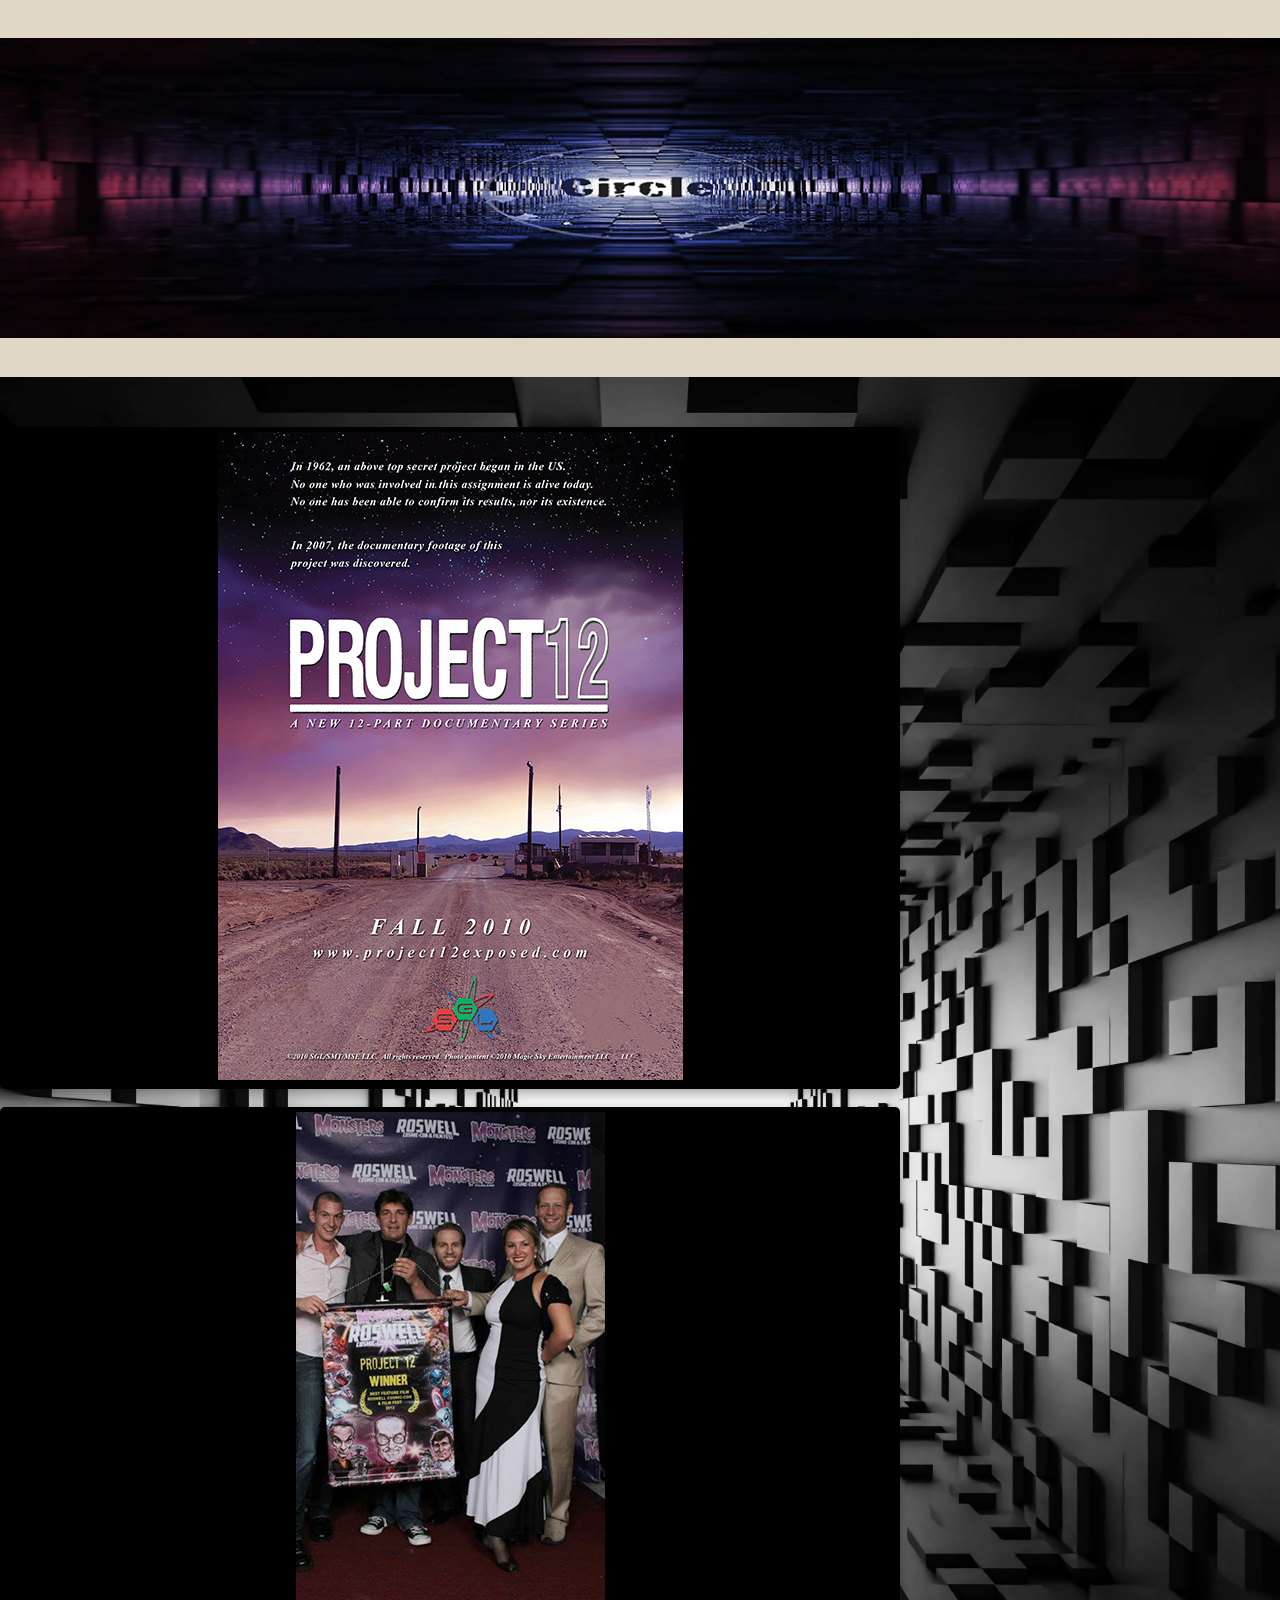
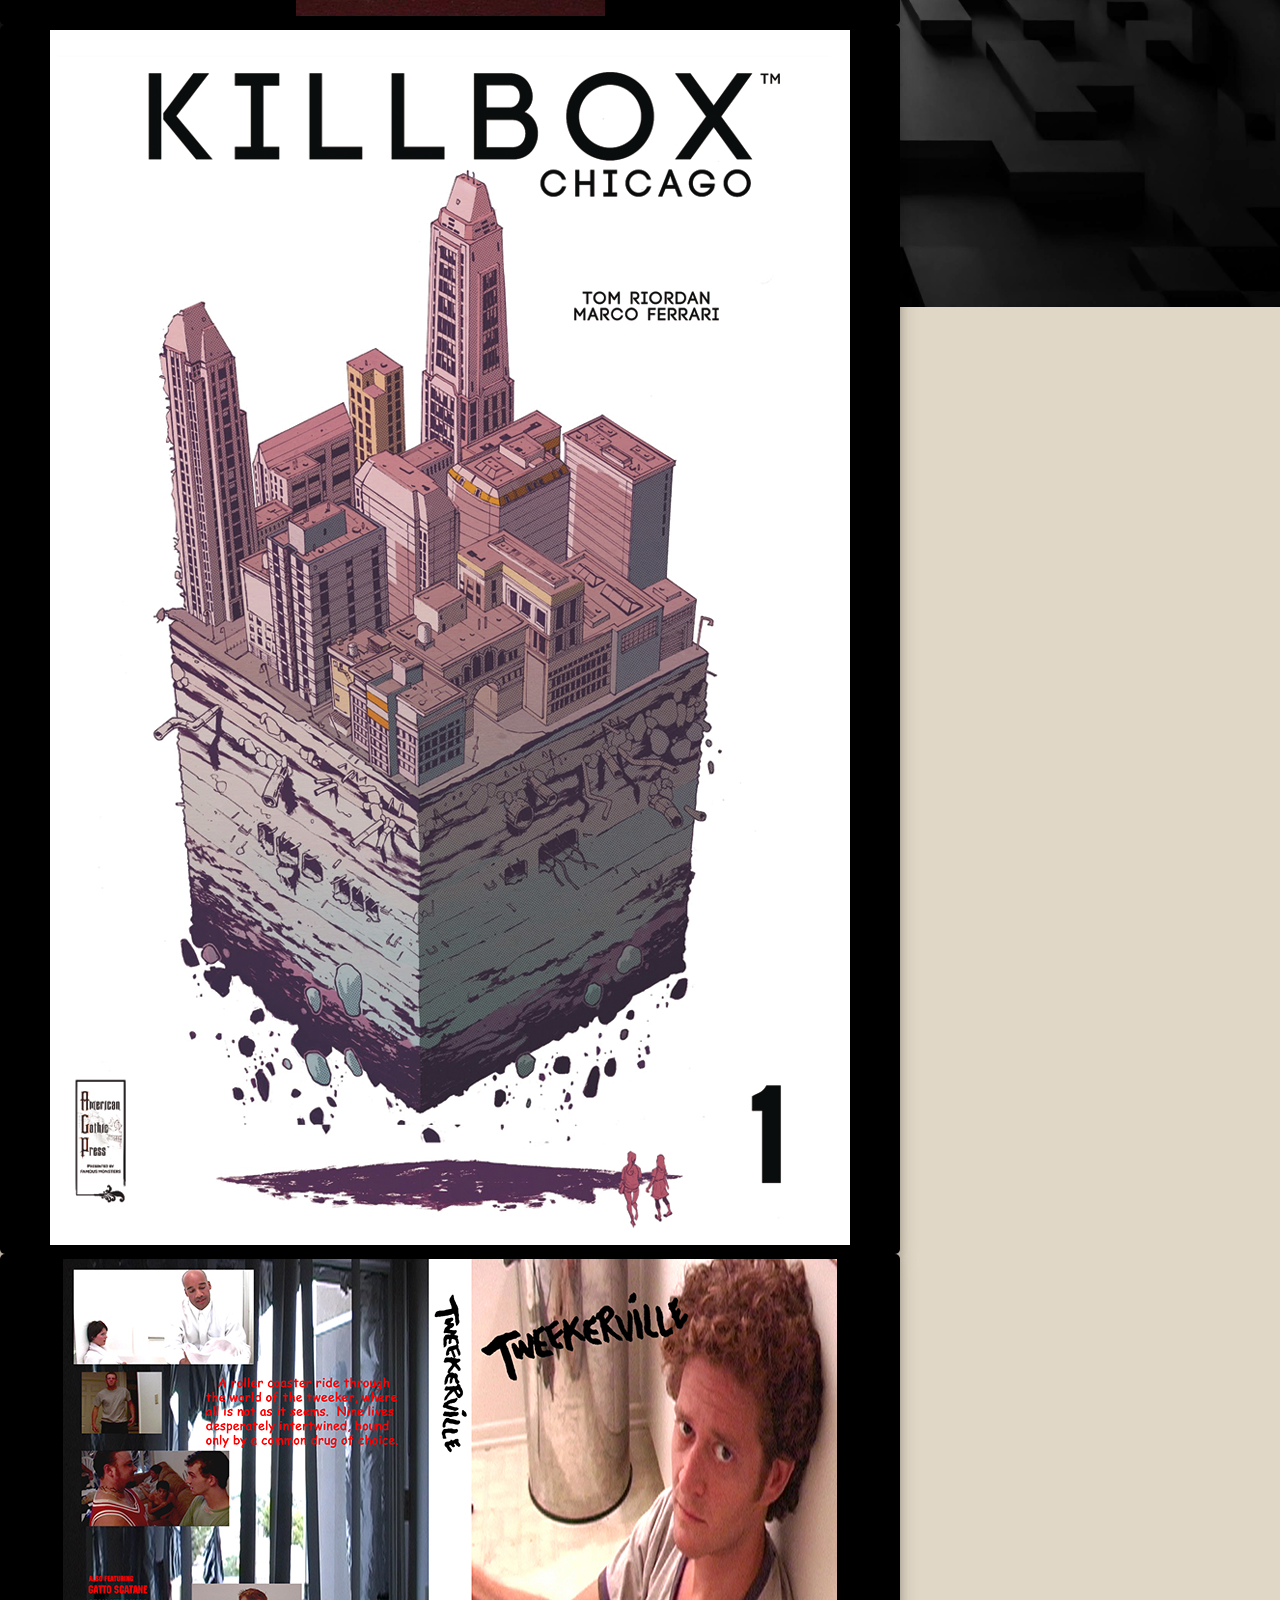
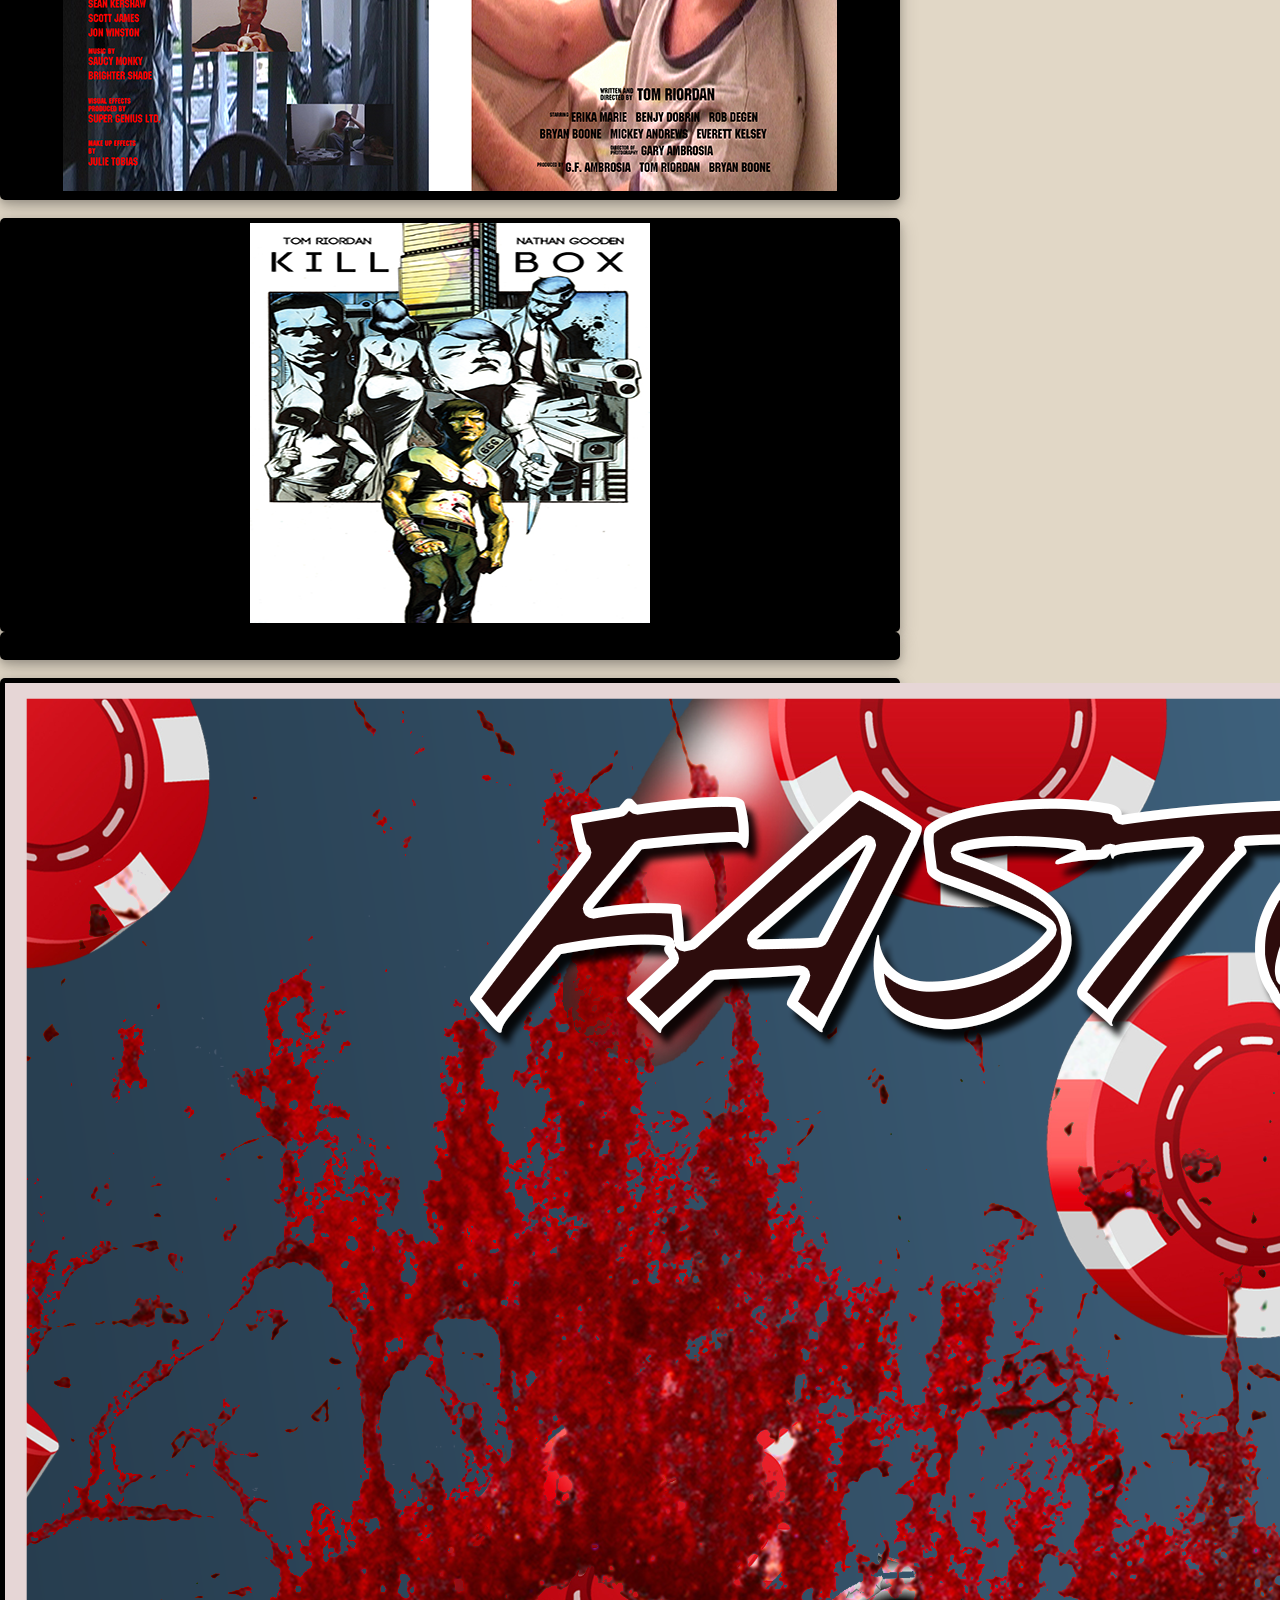
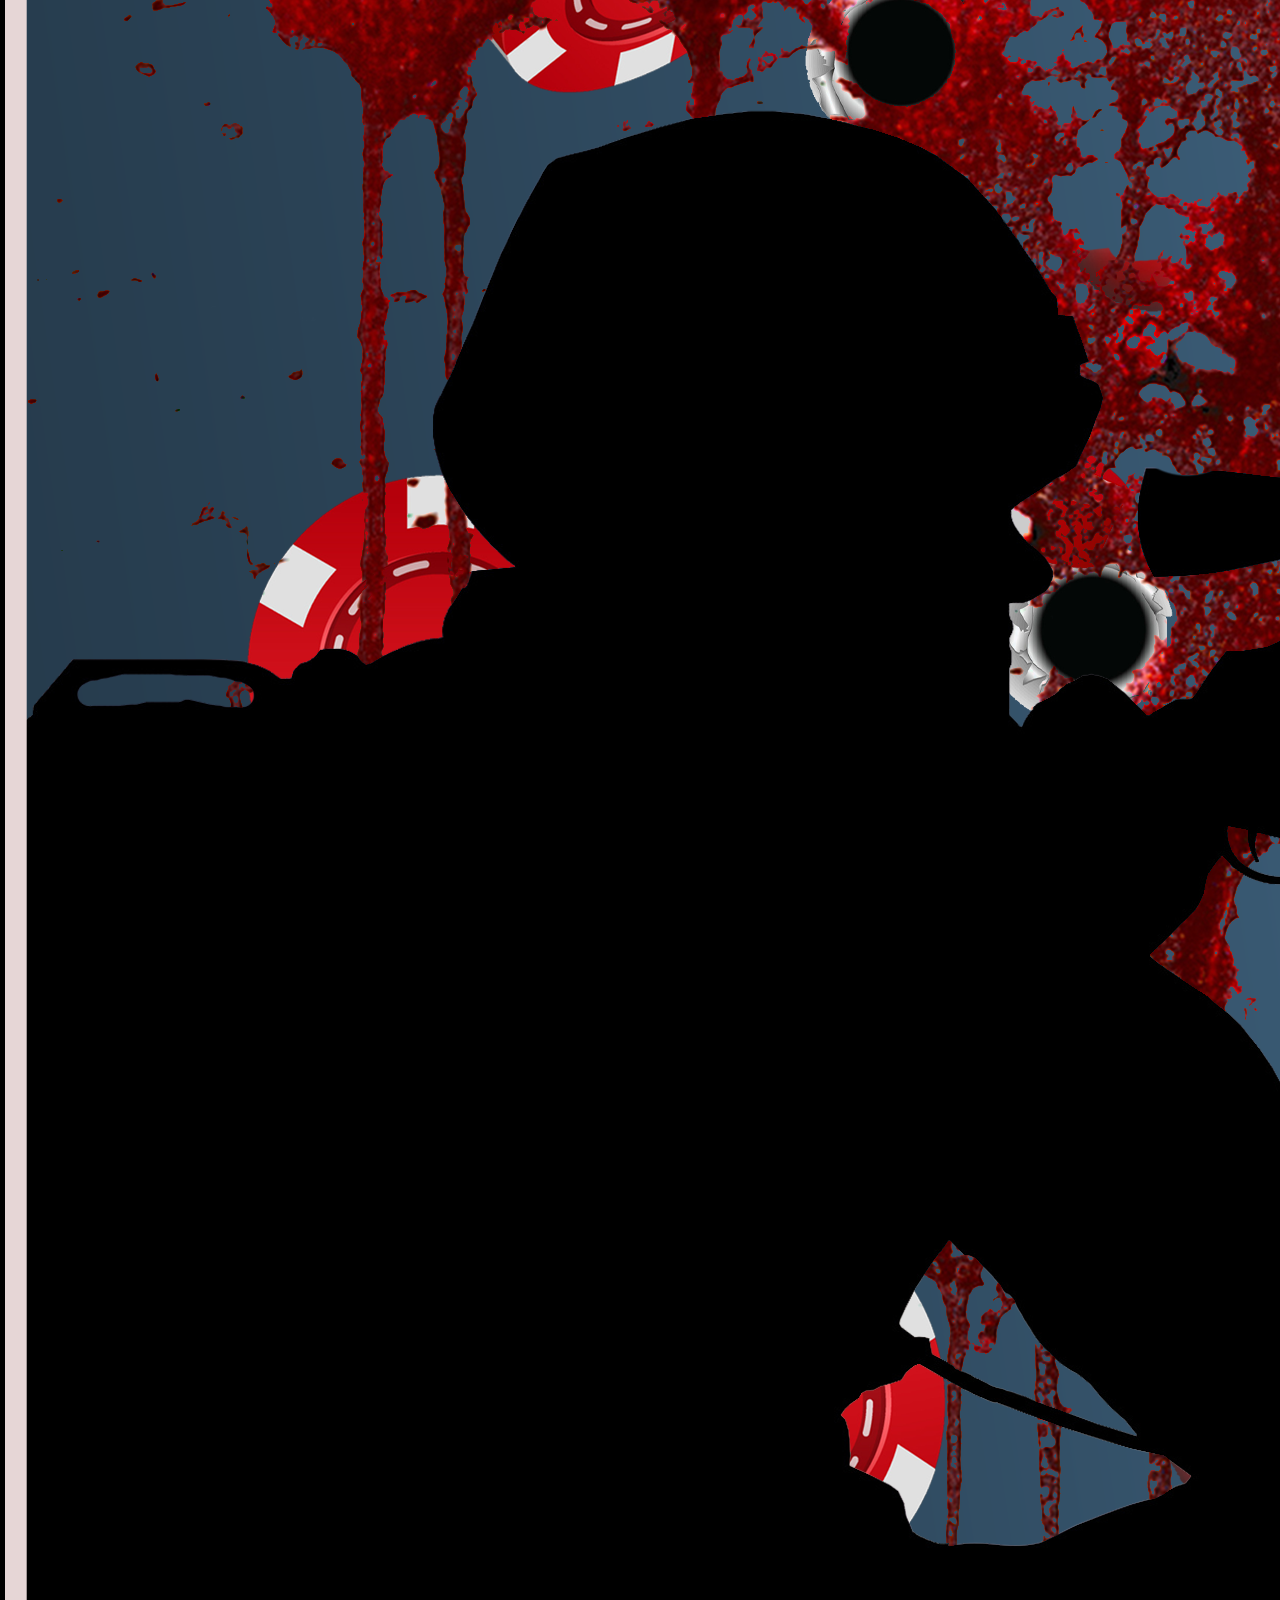
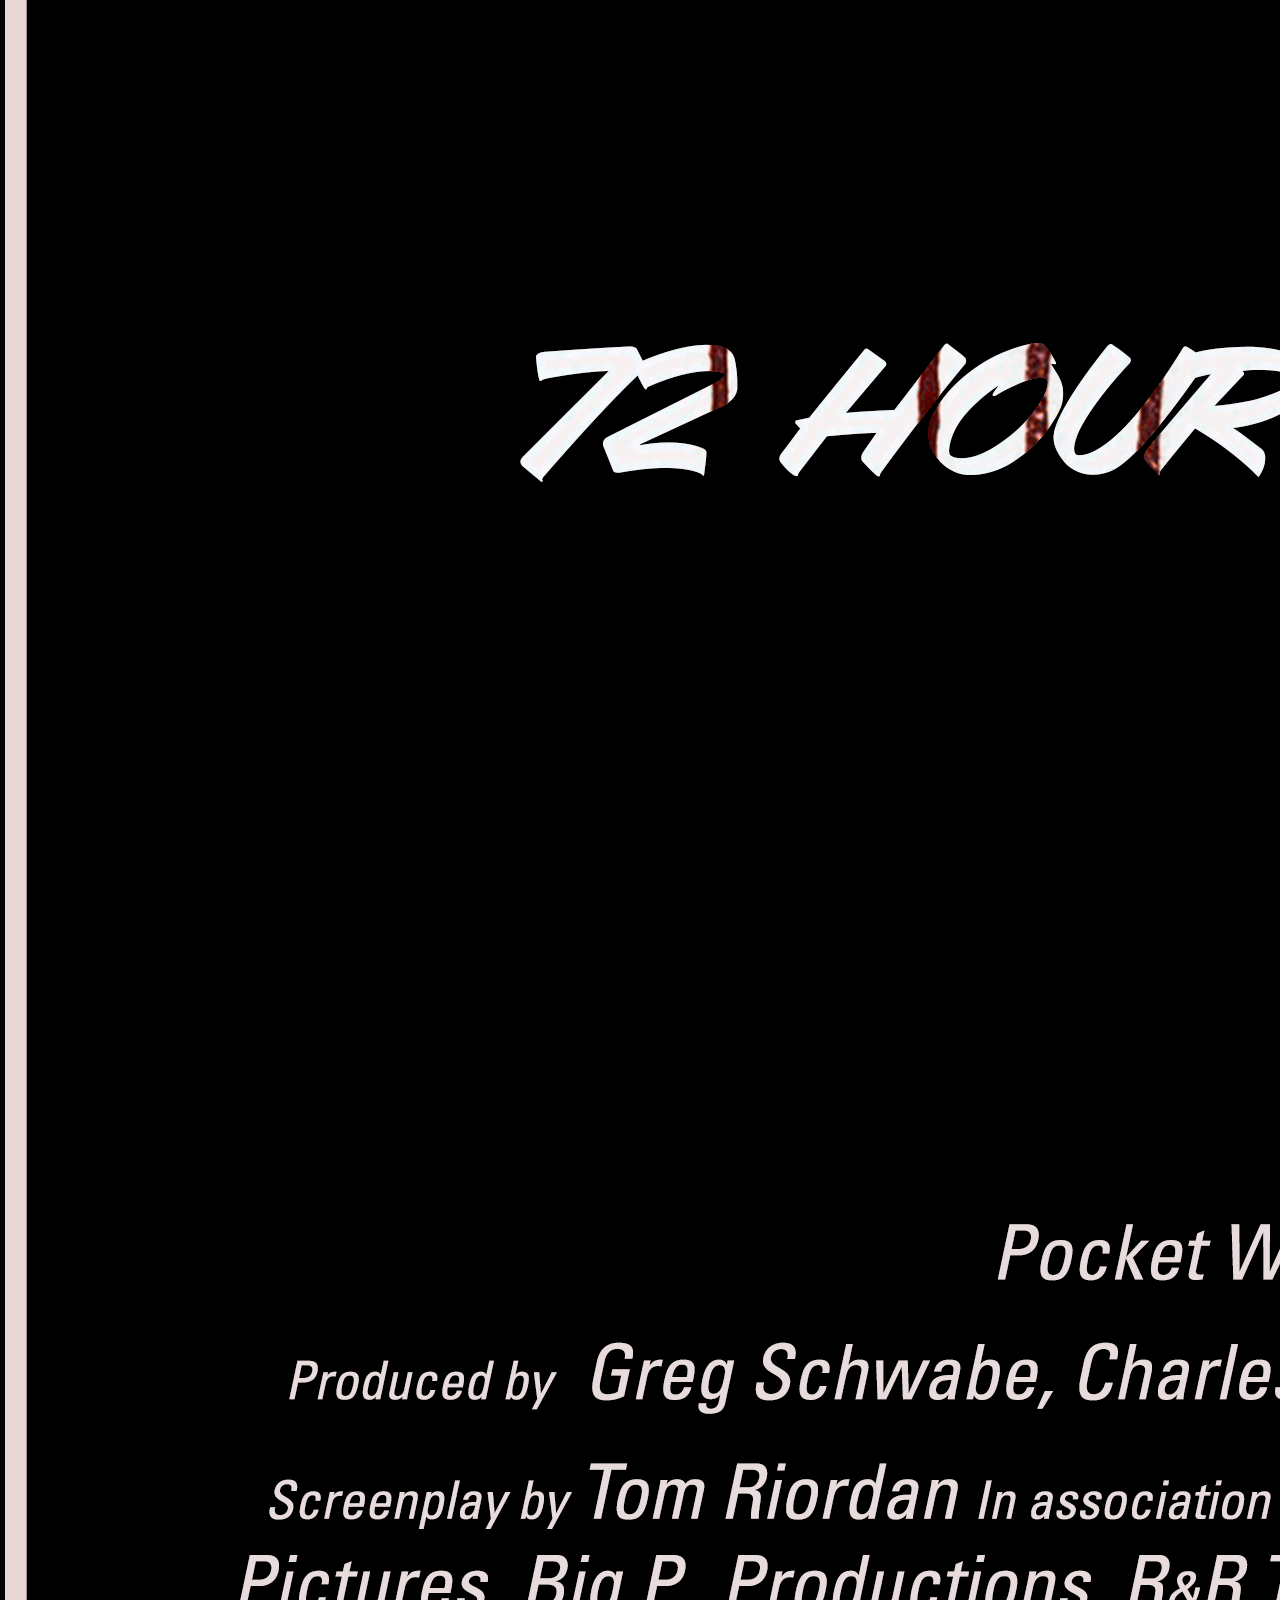
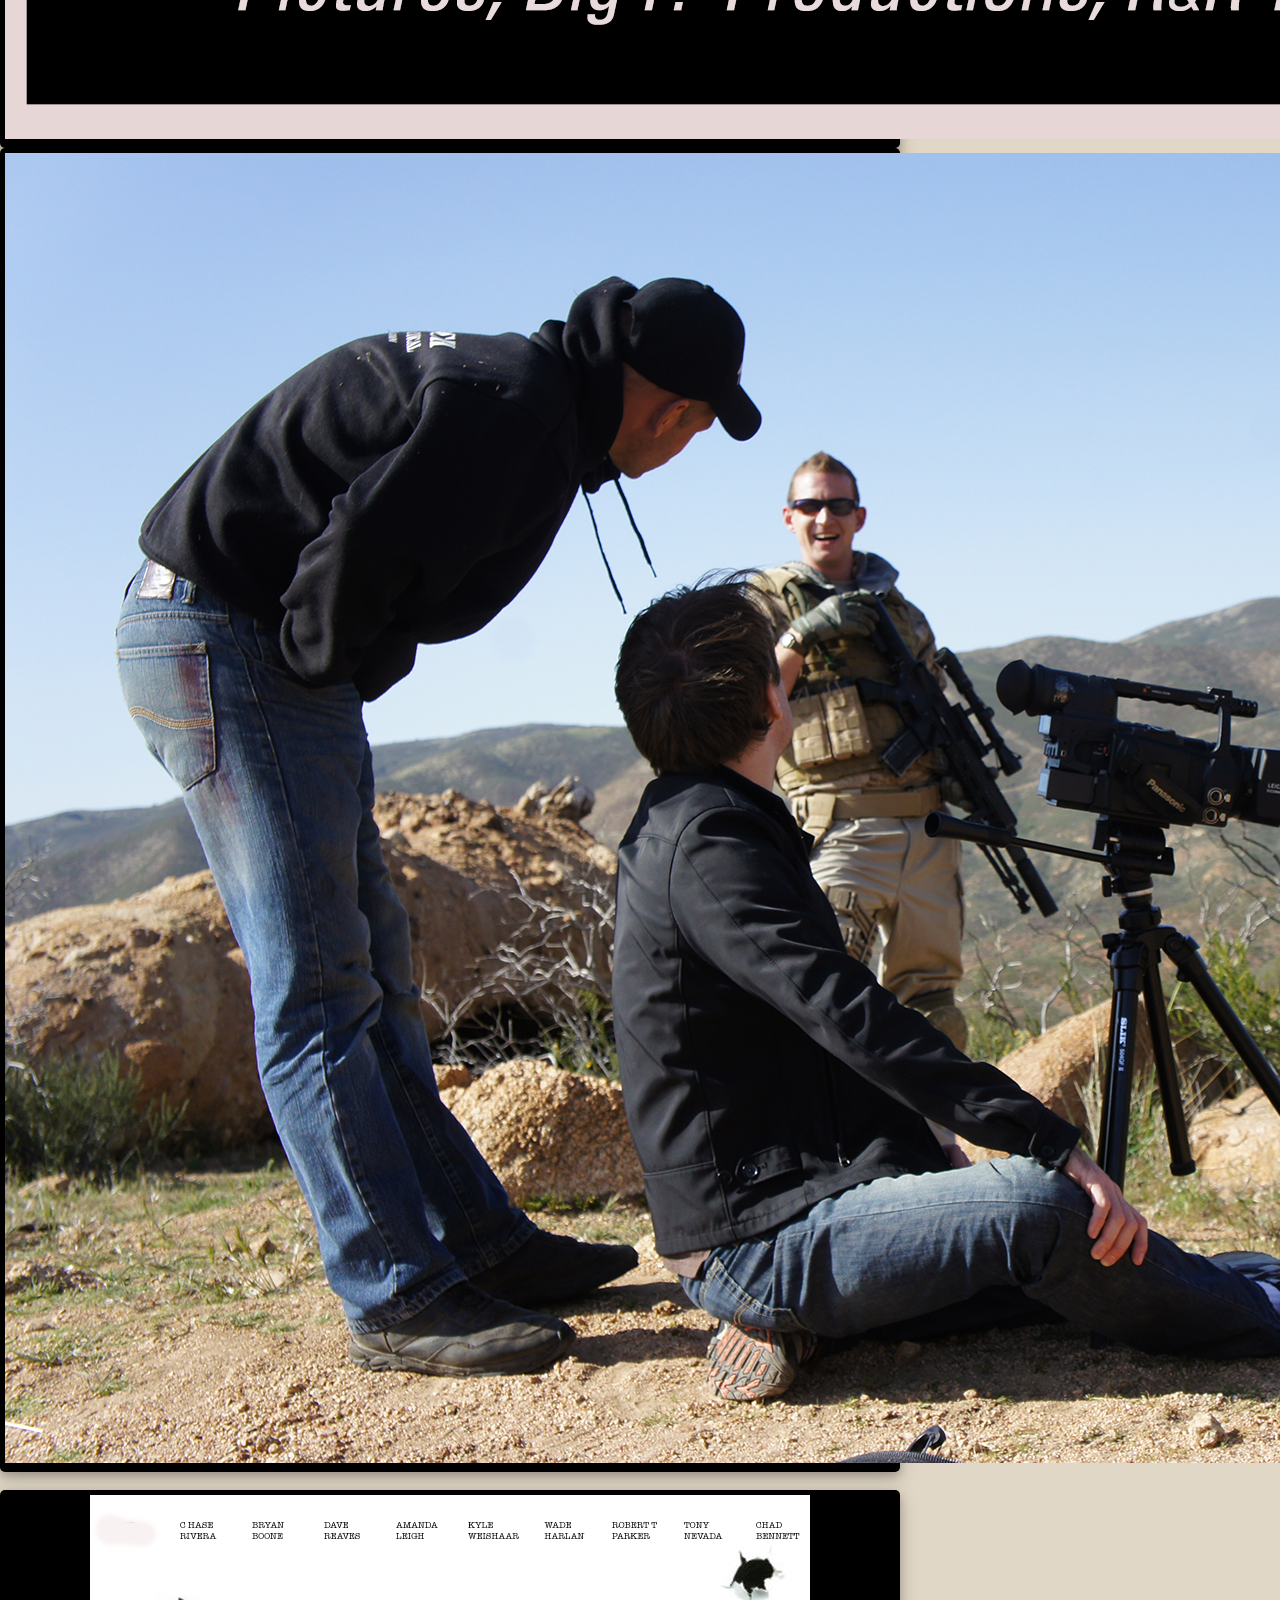
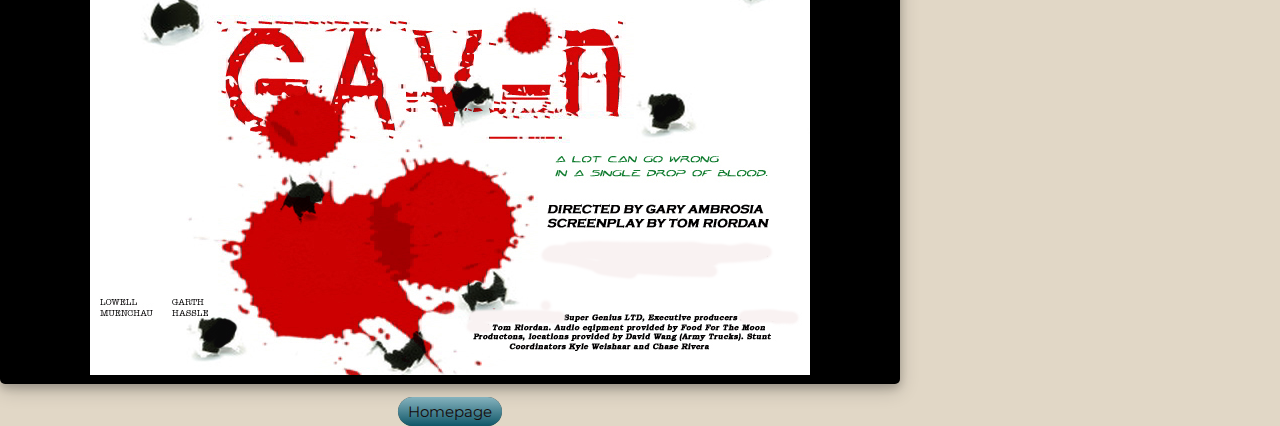
==== circle.html @ 153db8cf "initial cv files" ====
<!DOCTYPE html>
<html lang="en">
  <head>
    <meta charset="UTF-8" />
    <meta http-equiv="X-UA-Compatible" content="IE=edge" />
    <meta name="viewport" content="width=device-width, initial-scale=1.0" />
    <link
      href="https://cdn.jsdelivr.net/npm/bootstrap@5.3.0-alpha1/dist/css/bootstrap.min.css"
      rel="stylesheet"
      integrity="sha384-GLhlTQ8iRABdZLl6O3oVMWSktQOp6b7In1Zl3/Jr59b6EGGoI1aFkw7cmDA6j6gD"
      crossorigin="anonymous"
    />
    <script
      src="https://cdn.jsdelivr.net/npm/bootstrap@5.3.0-alpha1/dist/js/bootstrap.bundle.min.js"
      integrity="sha384-w76AqPfDkMBDXo30jS1Sgez6pr3x5MlQ1ZAGC+nuZB+EYdgRZgiwxhTBTkF7CXvN"
      crossorigin="anonymous"
    ></script>
    <link rel="stylesheet" href="css styles.css" />
    <link rel="icon" href="favicon.ico" />
    <link rel="preconnect" href="https://fonts.googleapis.com" />
    <link rel="preconnect" href="https://fonts.gstatic.com" crossorigin />
    <link
      href="https://fonts.googleapis.com/css2?family=Big+Shoulders+Stencil+Display&family=Explora&family=Montserrat:wght@100;400;900&family=Ubuntu&display=swap"
      rel="stylesheet"
    />
    <title>TheCircleLTD</title>
  </head>
  <body>
    <div class="container-fluid">
      <div
        class="bg-image"
        style="background-image: url(images/light-tunnel.png); height: 300px"
      ></div>
    </div>
    <div class="container-fluid">
      <div
        class="bg-image"
        style="background-image: url(images/light-tunnel-2.jpeg); height: 170vh">
        <div class="container" style="width:900px;padding-top: 50px;">
   
          <div class="row">
            <div class="col-6"><div class="plate"><img class="card-img" src="images/Project 12 Poster 5x7 CMYK.png" alt=""></div><br>
             <div class="row">
            <div class="col-6"><div class="plate"><img class="card-img" src="images/Project 12 Roswell Team Award.png" alt=""></div></div>
            <div class="col-6"><div class="plate"><img class="card-img" src="images/kb c 1.png" alt=""></div></div>
            </div>
            </div>
            <div class="col-6"><div class="plate"><img class="card-img" src="images/TWEEKERVILLE DVD Cover flat.jpg" alt=""></div><br>
            <div class="row">
            <div class="col-7"><div class="plate"><img class="card-img" src="images/KB-1.png" alt=""></div></div>
            <div class="col-5"><div class="plate"><img class="card-img" src="images/absoultion-poster-circle.png" alt=""></div></div>
            </div><br>
            <div class="row">
            <div class="col-5"><div class="plate"><img class="card-img" src="images/fastgame poster.png" alt=""></div></div>
            <div class="col-7"><div class="plate"><img class="card-img" src="images/boone tom ben circle copy.png" alt=""></div></div>
            </div><br>
            <div class="row">
            <div class="col-12"><div class="plate"><img class="card-img" src="images/Gav-n Poster 1.png" alt=""></div></div>
            </div> 
                  </div> 
            
          </div>
          <br>
          
          <a class="btn" href="index.html">Homepage</a>
      
      </div>
               </div>
               

      
      
      
      
      
      
      
      
      </div>
    </div>
  </body>
</html>
---- css styles.css ----
body {
  background-color: #e1d7c6;
  color: #7d6e83;
  margin-left: 0px;
  margin-top: 0px;
  margin-right: 0px;
  margin-bottom: 0;

  text-align: center;
}

h1 {
  color: #0f605c;
  font-size: 90px;
  font-family: explora;
  margin: 0 auto 0 auto;
}

h2 {
  font-weight: lighter;
  color: #1c484a;
  margin: 0px auto 0 auto;
  font-family: "Times New Roman", Times, serif;
  font-size: 23px;
}
hr {
  width: 30%;
  margin: auto;
}
h3 {
  font-weight: lighter;
  color: #1c484a;
  margin: 0px auto 0 auto;
  font-family: "Times New Roman", Times, serif;
  font-size: 23px;
}

p {
  padding-bottom: 10px;
}
font-family: "Sue Ellen Francisco", cursive;
/****************containers*********************/
.bottom-con {
  position: relative;
  background-color: #e1d7c6;
}
.container-fluid {
  padding: 3% 0 0 0;
}

.Circle-Top {
  position: relative;
  padding-top: 10px;
  background-color: #86b3be;
}

.top-con {
  position: relative;
  padding-top: 0px;
  background-color: #86b3be;
}
#top-con {
  background-image: none;
}

.middle-con {
  position: relative;
  background-color: #e1d7c6;
  padding: 30px;
}

.RR-top {
  position: relative;
  margin: 0;
  background-color: #ece8dd;
}

/****************images************************/
.Absoultion-Poster {
  width: 15%;
  float: left;
  padding-right: 15px;
}
.BR-poster {
  width: 15%;
  float: left;
  padding-right: 15px;
}
.bg {
  background-image: url(images/light-tunnel-2.jpeg);
  height: 50%;
  background-position: center;
  background-repeat: no-repeat;
  background-size: cover;
}
.bg-image {
  background-image: url(images/light-tunnel.png);
  height: 300px;
  background-position: center;
  background-repeat: no-repeat;
  background-size: cover;
}

.circleltd {
  width: 18%;
  float: left;
  padding-right: 15px;
}

.claw {
  margin-top: 20px;
  width: 300px;
}
.FGposter {
  width: 23%;
}
.FastGame-Poster {
  width: 15%;
  float: left;
  padding-right: 15px;
}

.mouse {
  position: fixed;
  right: 100px;
  bottom: 54px;
  width: 11%;
}

.mouse2 {
  position: absolute;
  left: 15px;
  top: 18x;
  width: 11%;
}
.PPP-logo {
  width: 18%;
  float: left;
  padding-right: 15px;
}
#RR-logo-2 {
  position: absolute;
  left: 15px;
  top: 24px;
  width: 08%;
}
.RR-logoblack {
  width: 20%;
  float: left;
  padding-right: 15px;
}
.skills-img {
  width: 100%;
}

.tom-hs1 {
  width: 28%;
}

.Tom-p12 {
  width: 26%;
  float: left;
  padding-right: 15px;
}

.TN-poster {
  width: 15%;
  float: left;
  padding-right: 15px;
}

/******************divs-and-sections*******************/
a {
  color: #87644c;
  font-family: "montserrat", sans-serif;
  margin: 10px;
  text-decoration: none;
}
.absoultion {
  line-height: 2;
  text-align: left;
  margin: 50px auto 30px;
  width: 50%;
}
.BR {
  line-height: 2;
  text-align: left;
  margin: 50px auto 30px;
  width: 50%;
}
.contact-me {
  background-color: #e1d7c6;
  width: 100%;
  margin: 40px auto 60px;
}
.FastGame {
  line-height: 2;
  text-align: left;
  margin: 50px auto 30px;
  width: 50%;
}
.plate {
  color: hotpink;
  background: #000;
  padding: 5px;
  box-shadow: 0 4px 8px 0 rgba(0, 0, 0, 0.2), 0 6px 20px 0 rgba(0, 0, 0, 0.19);
  border-radius: 5px;
}
.ppp-Bottom {
  line-height: 2;
  text-align: center;
  margin: 50px auto 30px;
  width: 50%;
}
.PPP-Top {
  line-height: 2;
  text-align: left;
  margin: 50px auto 30px;
  width: 50%;
}
.RR-Page-row {
  line-height: 2;
  text-align: left;
  margin: 20px auto 20px;
  width: 50%;
}
.rr-stuff {
  clear: right;
  margin-top: 20px;
}
.rr-stuff {
  line-height: 2;
  text-align: left;
  margin: 50px auto 30px;
  width: 50%;
}
.skills {
  background-color: #e1d7c6;
  line-height: 2;
  text-align: center;
  margin: 0;

  width: 100%;
}

.skill-row {
  line-height: 2;
  text-align: left;
  margin: 20px auto 20px;
  width: 50%;
}

.triple {
  line-height: 2;
  text-align: left;
  margin: 50px auto 30px;
  width: 50%;
}

.The-circle {
  line-height: 2;
  text-align: left;
  margin: 20px auto 20px;
  width: 50%;
}

/* buttons and icons */

a:hover {
  color: #474238;
}

.btn {
  text-align: center;
}

.btn {
  background: #474238;
  background-image: -webkit-linear-gradient(top, #90846d, #eb0c0c);
  background-image: -moz-linear-gradient(top, #1aee07, #0ceb6d);

  background-image: -ms-linear-gradient(top, #9ecb91, #eb0cbe);

  background-image: -o-linear-gradient(top, #900f0f, #ebbe0c);
  background-image: linear-gradient(to bottom, #86b3be, #105769);
  -webkit-border-radius: 02;
  -moz-border-radius: 02;
  border-radius: 028px;
  font-family: "montserrat";
  color: #150b0b;
  font-size: 15px;

  padding: 5px 10px 5px 10px;
  text-decoration: none;
}
.btn:hover {
  background: #e6aa12;
  background-image: -webkit-linear-gradient(top, #e6aa12, #9d7f34);
  background-image: -moz-linear-gradient(top, #e6aa12, #aa8b3e);
  background-image: -ms-linear-gradient(top, #e6aa12, #a38844);
  background-image: -o-linear-gradient(top, #e6aa12, #957d40);
  background-image: linear-gradient(to bottom, #e6aa12, #978350);
  text-decoration: none;
}
/* carousel-section */

.accordian {
  width: 805px;
  height: 320px;
  overflow: hidden;

  /*Time for some styling*/
  margin: 100px auto;
  box-shadow: 0 0 10px 1px rgba(0, 0, 0, 0.35);
  -webkit-box-shadow: 0 0 10px 1px rgba(0, 0, 0, 0.35);
  -moz-box-shadow: 0 0 10px 1px rgba(0, 0, 0, 0.35);
}

/*A small hack to prevent flickering on some browsers*/
.accordian ul {
  width: 1200px;
  /*This will give ample space to the last item to move
	instead of falling down/flickering during hovers.*/
}

.accordian li {
  position: relative;
  display: block;
  width: 160px;
  float: left;

  border-left: 1px solid #888;

  box-shadow: 0 0 25px 10px rgba(0, 0, 0, 0.5);
  -webkit-box-shadow: 0 0 25px 10px rgba(0, 0, 0, 0.5);
  -moz-box-shadow: 0 0 25px 10px rgba(0, 0, 0, 0.5);

  /*Transitions to give animation effect*/
  transition: all 0.5s;
  -webkit-transition: all 0.5s;
  -moz-transition: all 0.5s;
  /*If you hover on the images now you should be able to 
	see the basic accordian*/
}

/*Reduce with of un-hovered elements*/
.accordian ul:hover li {
  width: 40px;
}
/*Lets apply hover effects now*/
/*The LI hover style should override the UL hover style*/
.accordian ul li:hover {
  width: 640px;
}

.accordian li img {
  display: block;
}

/*Image title styles*/
.image_title {
  background: rgba(0, 0, 0, 0.5);
  position: absolute;
  left: 0;
  bottom: 0;
  width: 640px;
}
.image_title a {
  display: block;
  color: #fff;
  text-decoration: none;
  padding: 20px;
  font-size: 16px;
}
.footer-link {
  font-family: monseratt;
  color: #1c484a;
}
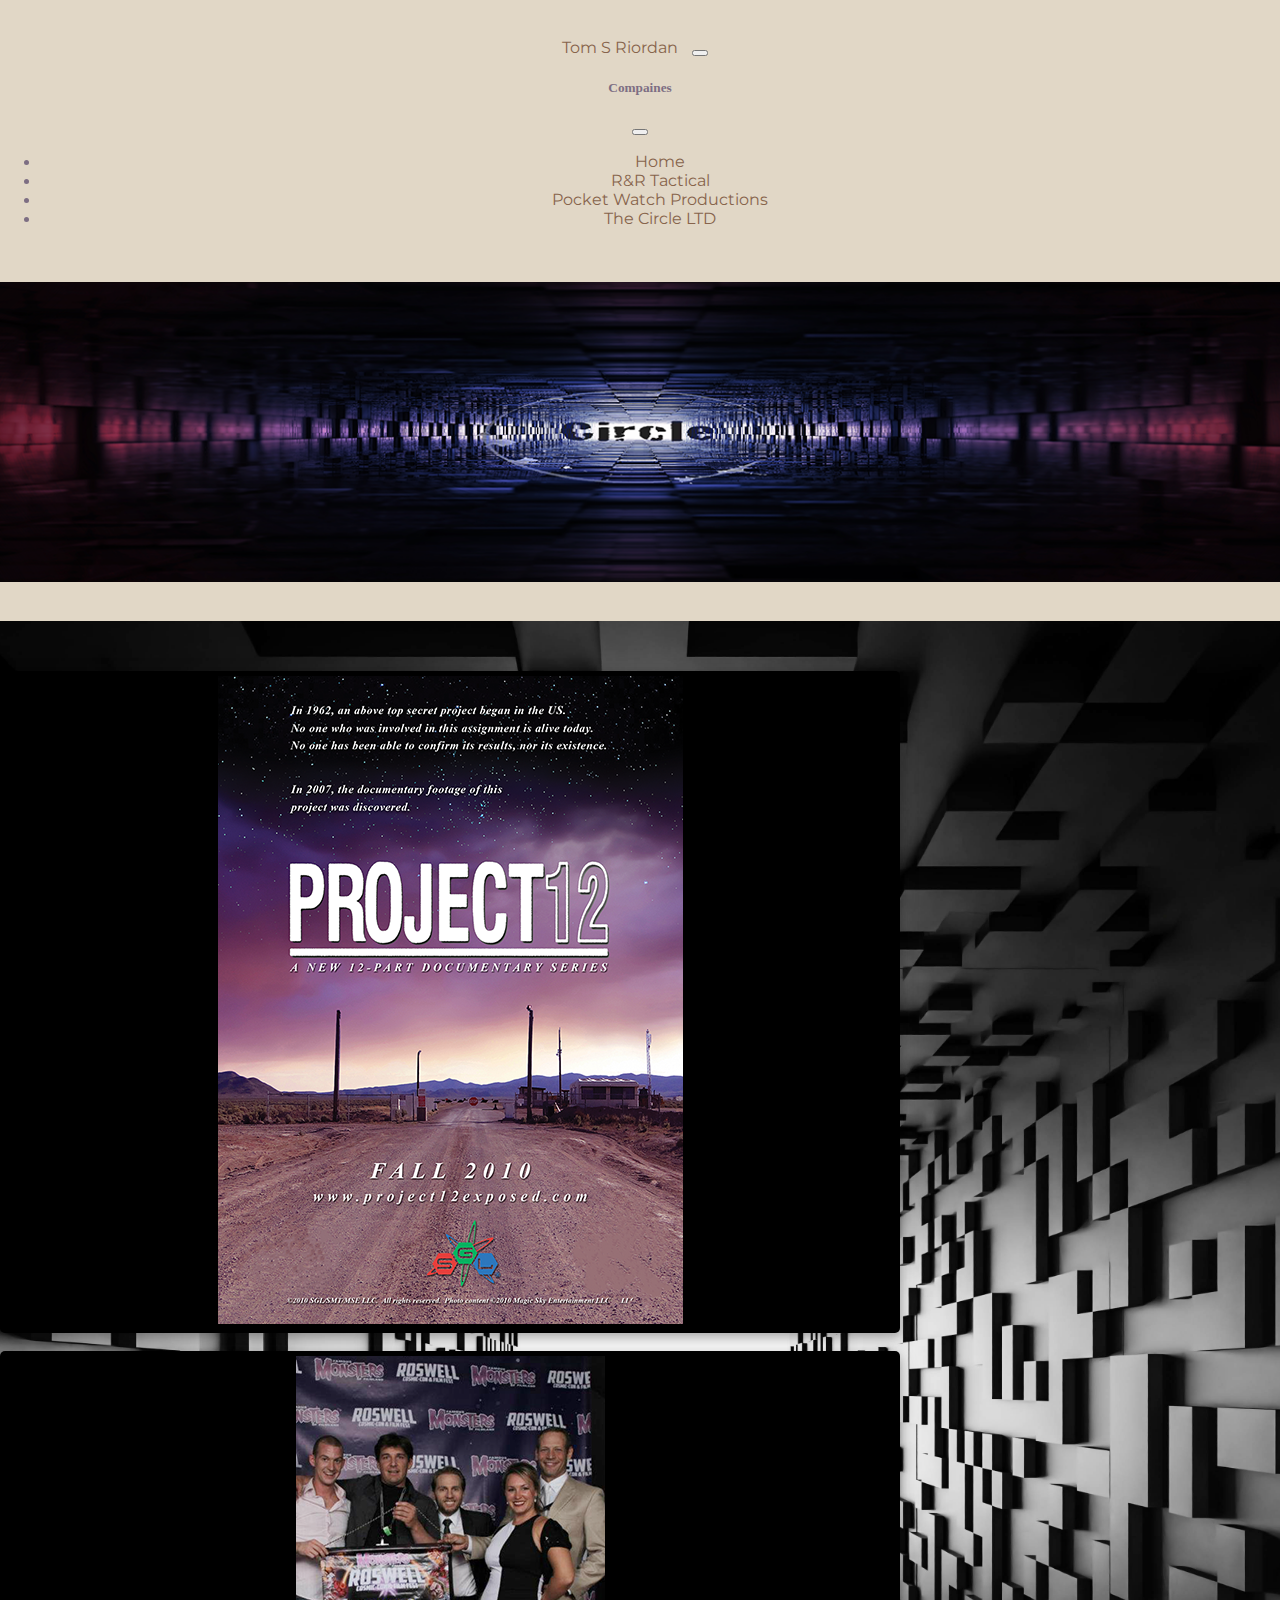
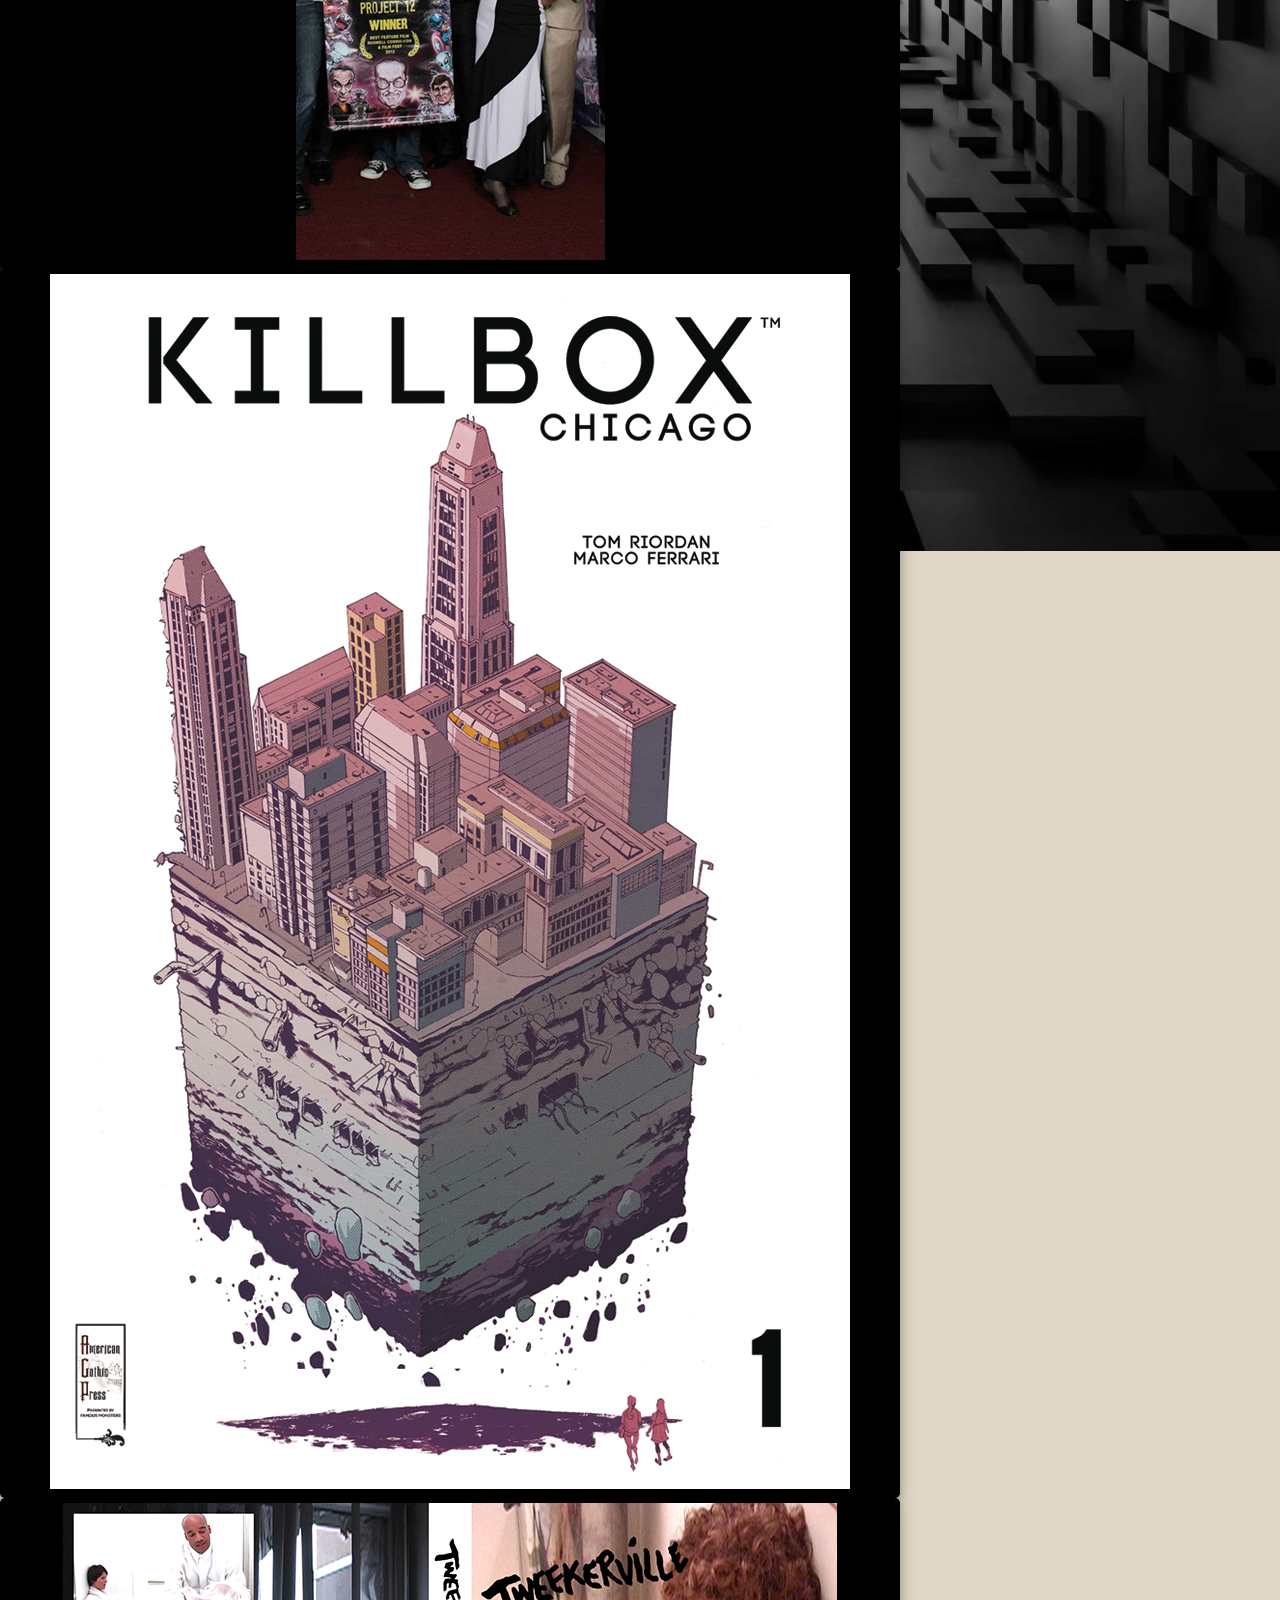
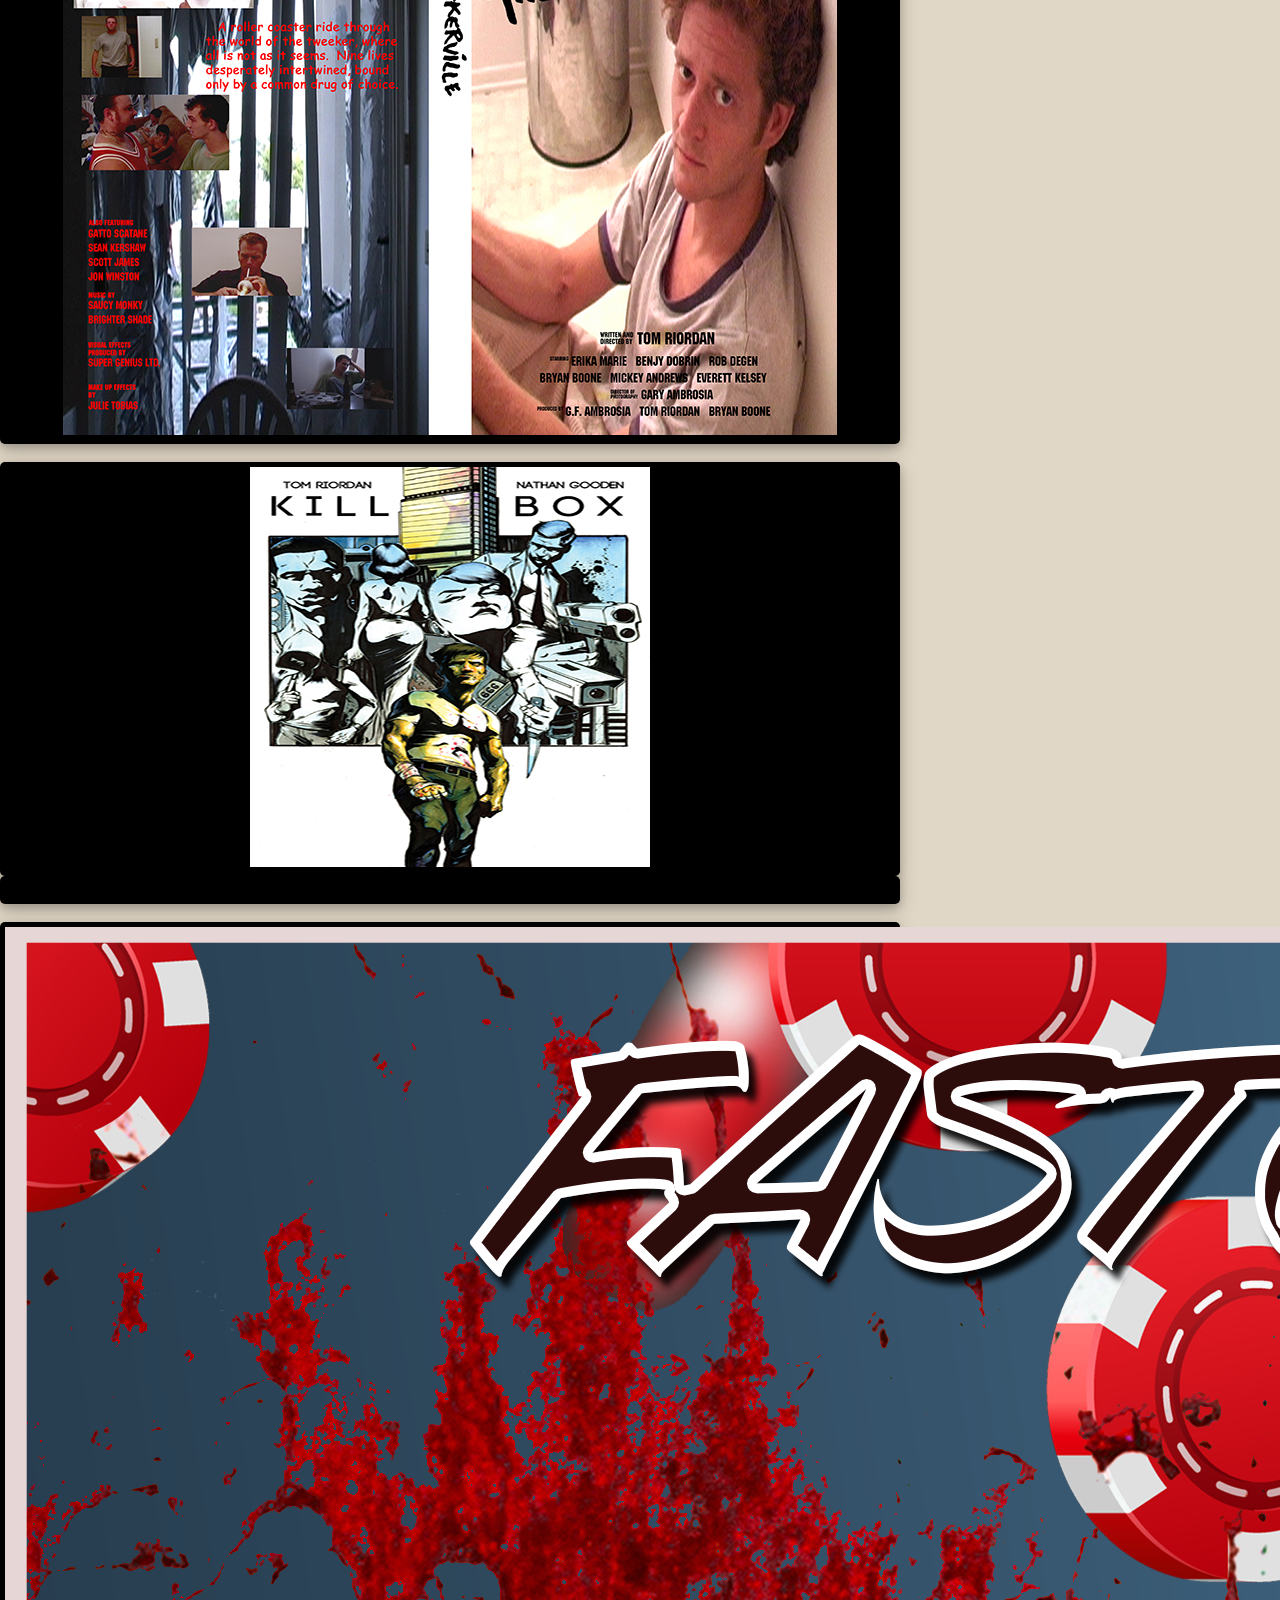
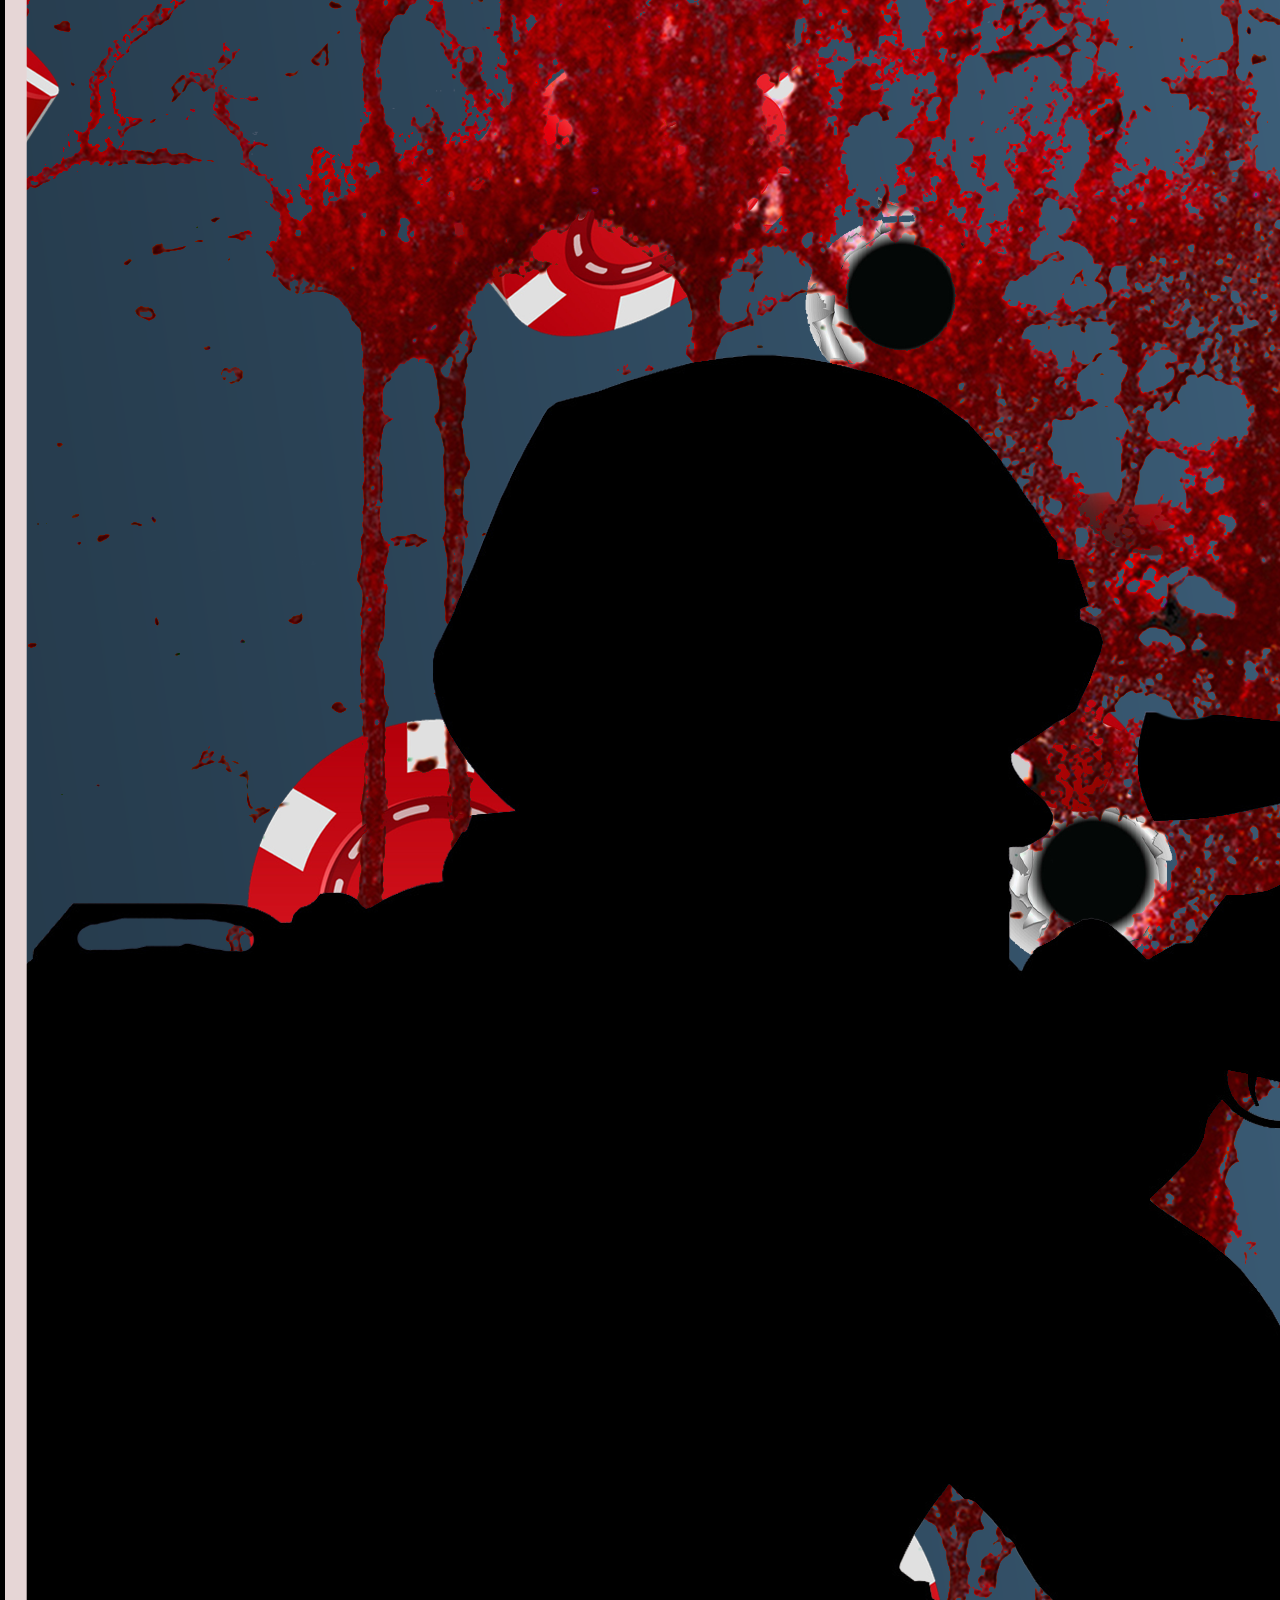
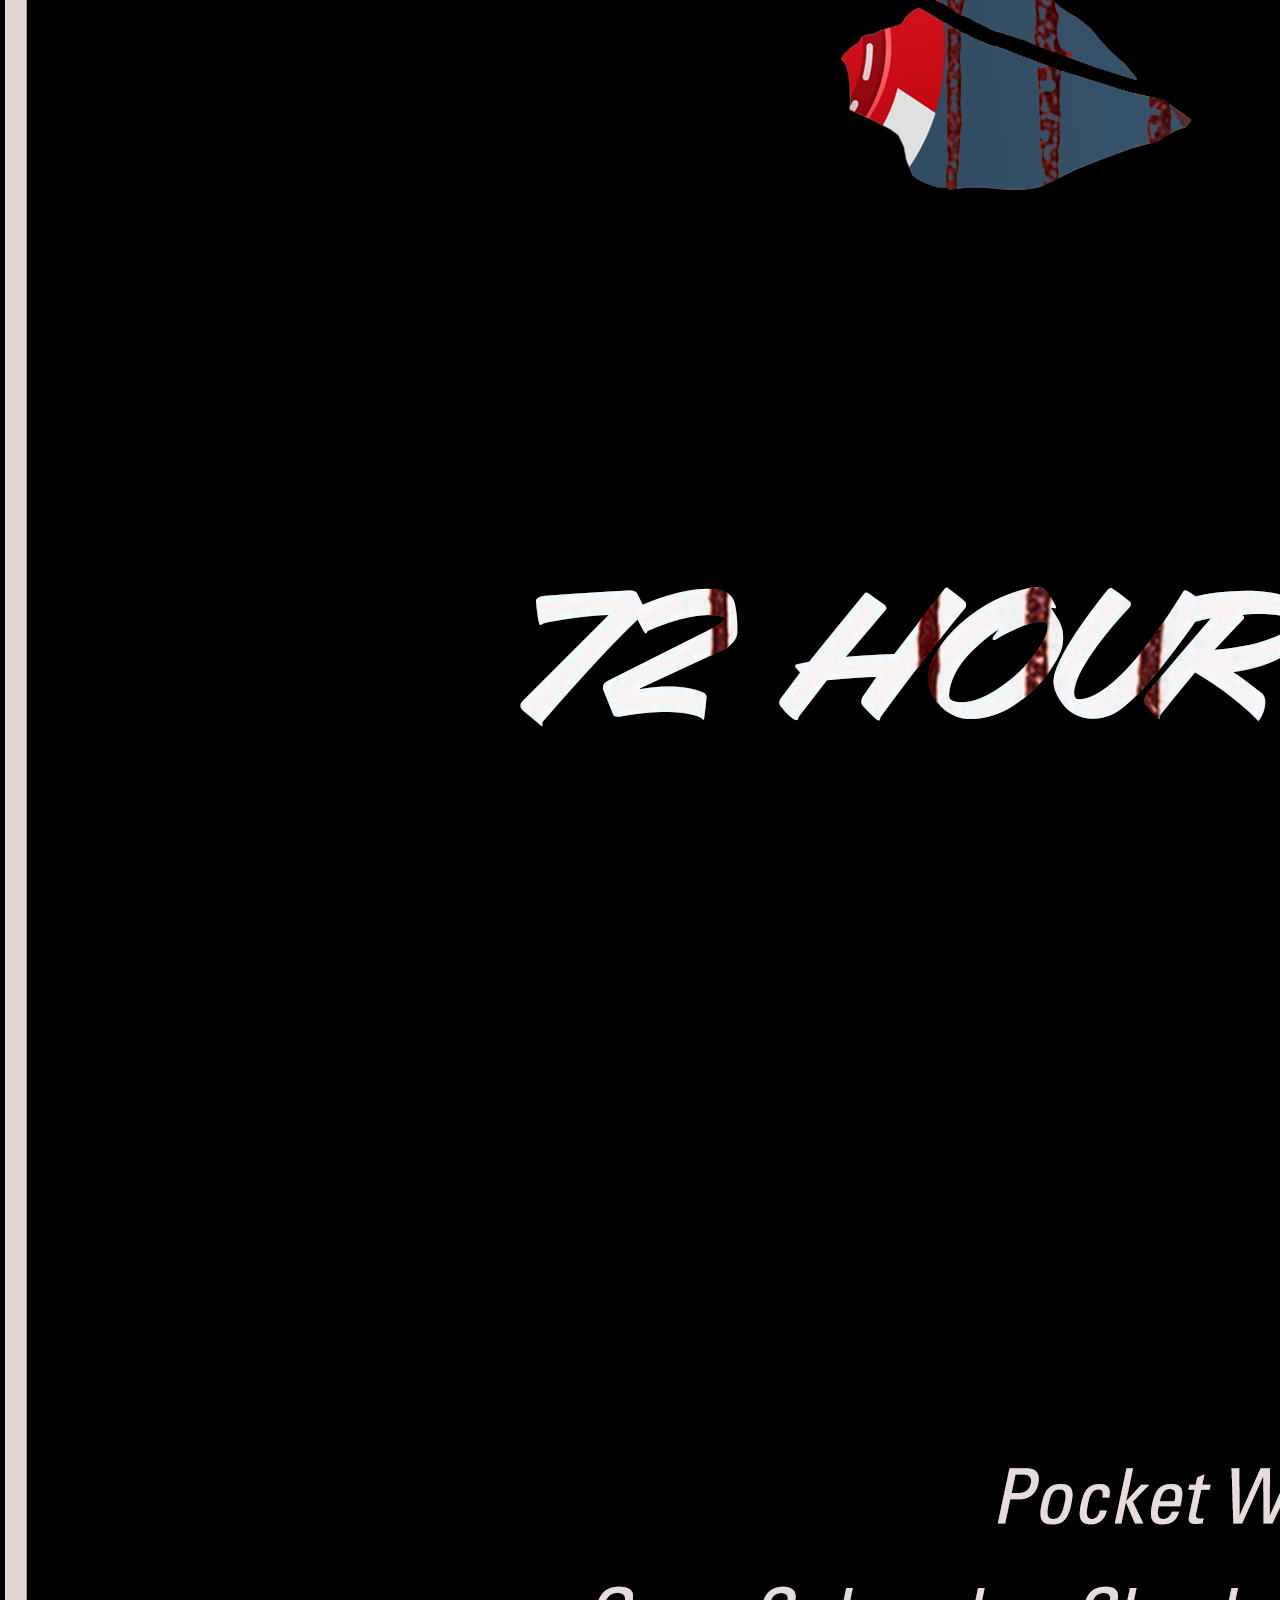
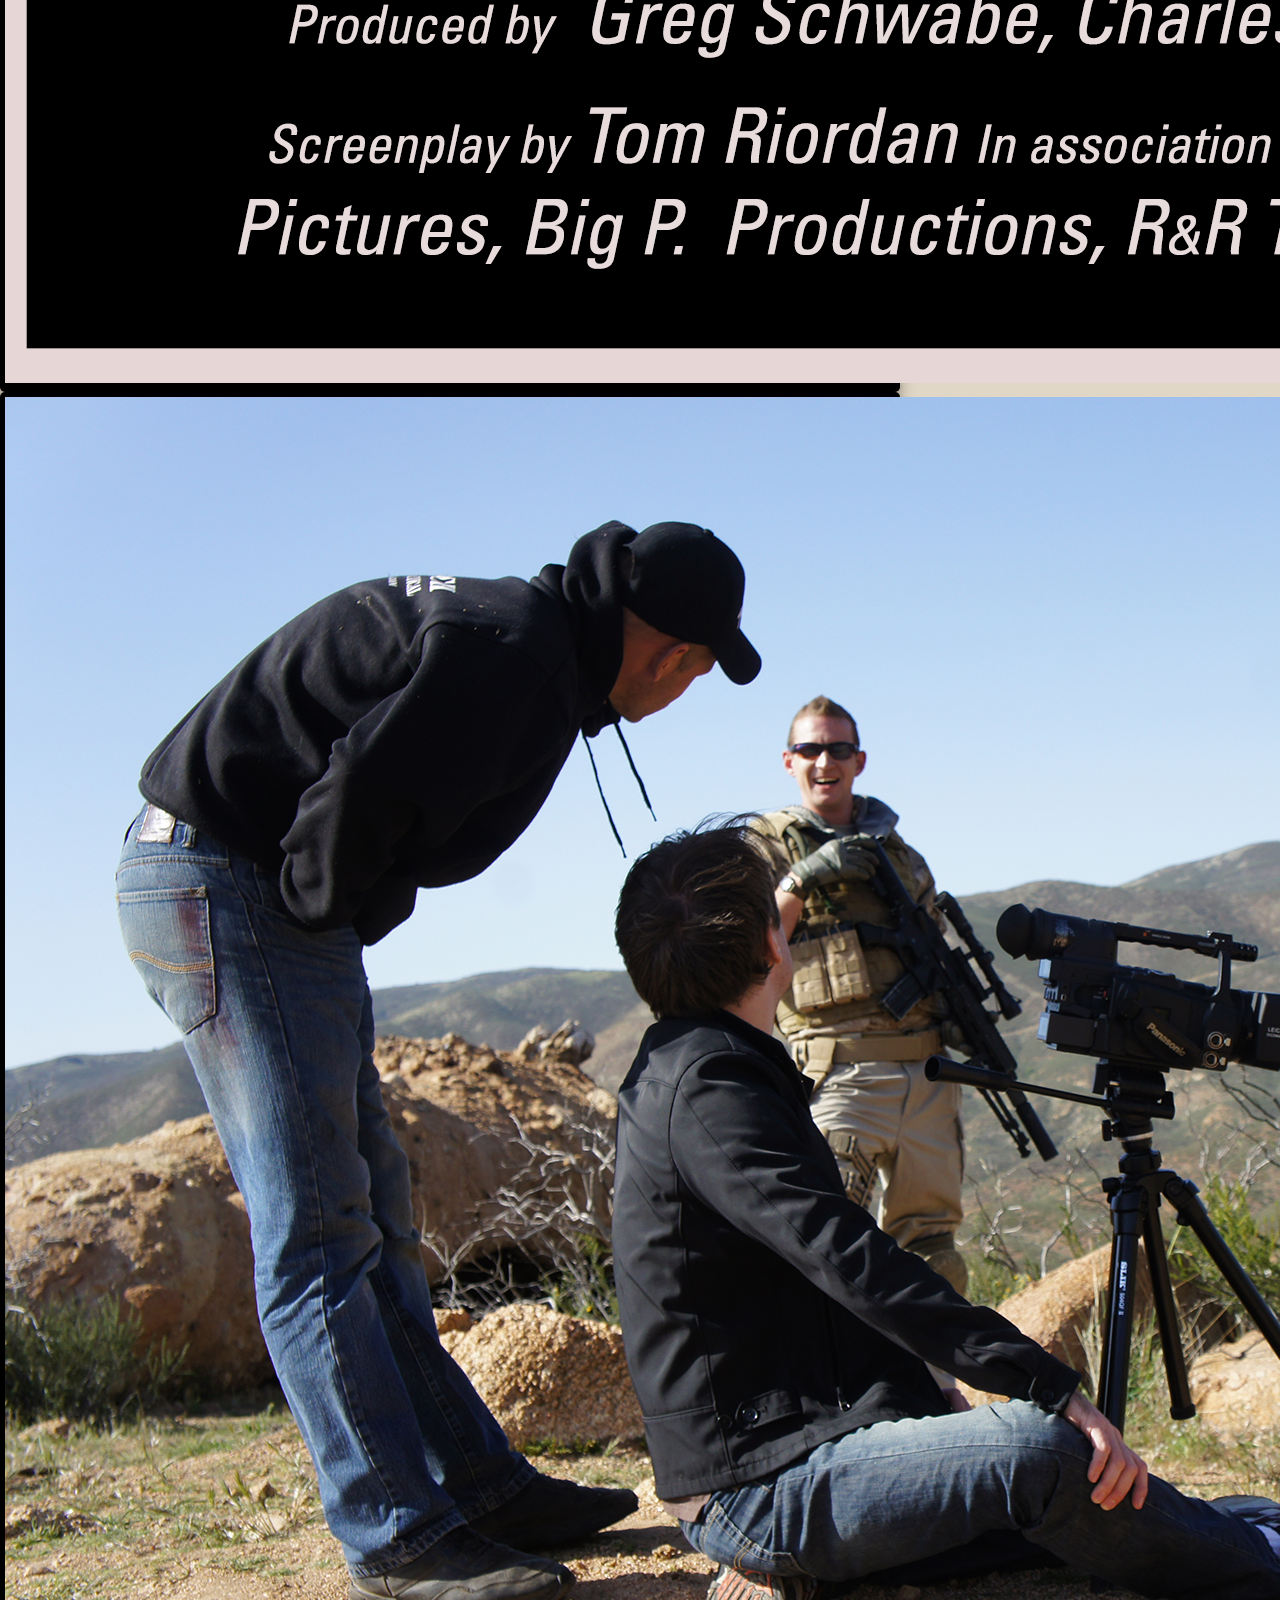
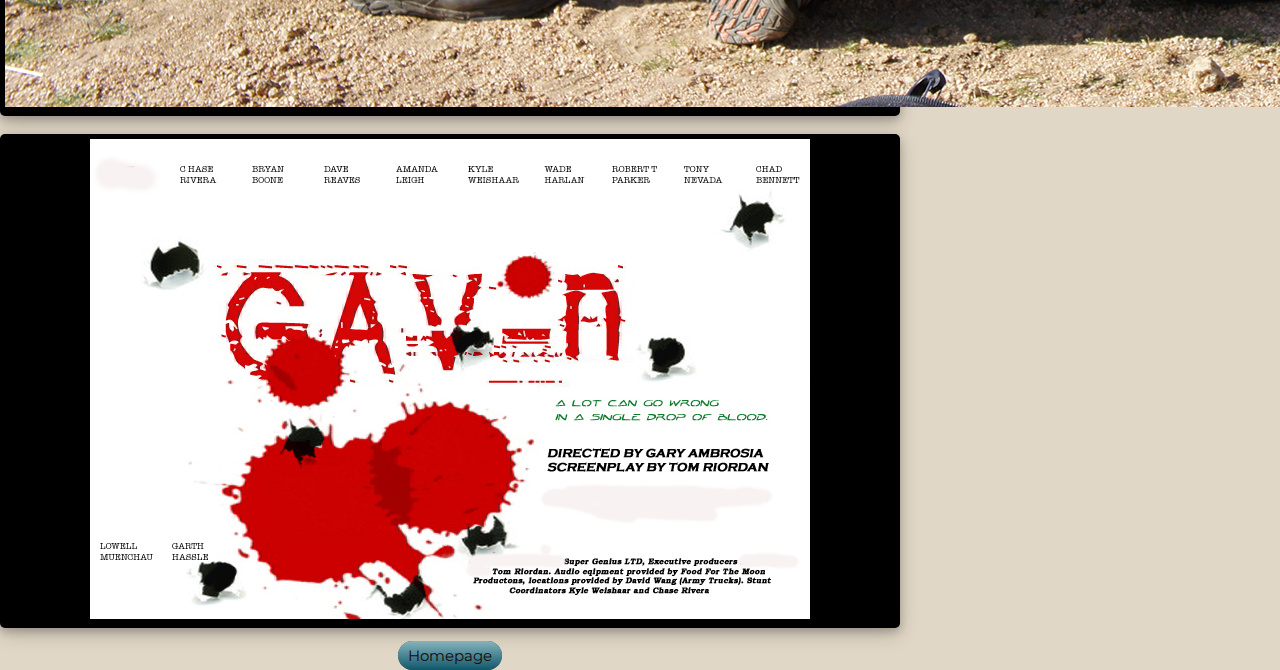
==== commit dffc3945: "Update circle.html" ====
--- a/circle.html
+++ b/circle.html
@@ -26,6 +26,36 @@
     <title>TheCircleLTD</title>
   </head>
   <body>
+    <nav class="navbar bg-transparent" aria-label="Light offcanvas navbar">
+    <div class="container-fluid">
+      <a class="navbar-brand" href="#">Tom S Riordan</a>
+      <button class="navbar-toggler" type="button" data-bs-toggle="offcanvas" data-bs-target="#offcanvasNavbarLight" aria-controls="offcanvasNavbarLight" style="margin-right: 20px;">
+        <span class="navbar-toggler-icon"></span>
+      </button>
+      <div class="offcanvas offcanvas-end" tabindex="-1" id="offcanvasNavbarLight" aria-labelledby="offcanvasNavbarLightLabel">
+        <div class="offcanvas-header">
+          <h5 class="offcanvas-title" id="offcanvasNavbarLightLabel">Compaines</h5>
+          <button type="button" class="btn-close" data-bs-dismiss="offcanvas" aria-label="Close"></button>
+        </div>
+        <div class="offcanvas-body">
+          <ul class="navbar-nav justify-content-end flex-grow-1 pe-3">
+            <li class="nav-item">
+              <a class="nav-link active" aria-current="page" href="index.html">Home</a>
+            </li>
+            <li class="nav-item">
+              <a class="nav-link" href="RR.html">R&R Tactical</a>
+            </li>
+            <li class="nav-item">
+              <a class="nav-link" href="PPP.html">Pocket Watch Productions</a>
+            </li>
+            <li class="nav-item">
+              <a class="nav-link" href="circle.html">The Circle LTD</a>
+            </li>
+          </ul>
+          </div>
+      </div>
+    </div>
+  </nav>
     <div class="container-fluid">
       <div
         class="bg-image"
--- a/css styles.css
+++ b/css styles.css
@@ -77,12 +77,12 @@
 
 /****************images************************/
 .Absoultion-Poster {
-  width: 15%;
+  width: 25%;
   float: left;
   padding-right: 15px;
 }
 .BR-poster {
-  width: 15%;
+  width: 25%;
   float: left;
   padding-right: 15px;
 }
@@ -100,6 +100,13 @@
   background-repeat: no-repeat;
   background-size: cover;
 }
+.bg-image: {
+  background-image: url(images/PPPheader.png);
+  height: 300px;
+  background-position: center;
+  background-repeat: no-repeat;
+  background-size: cover;
+}
 
 .circleltd {
   width: 18%;
@@ -111,11 +118,9 @@
   margin-top: 20px;
   width: 300px;
 }
-.FGposter {
-  width: 23%;
-}
+
 .FastGame-Poster {
-  width: 15%;
+  width: 25%;
   float: left;
   padding-right: 15px;
 }
@@ -164,7 +169,7 @@
 }
 
 .TN-poster {
-  width: 15%;
+  width: 25%;
   float: left;
   padding-right: 15px;
 }
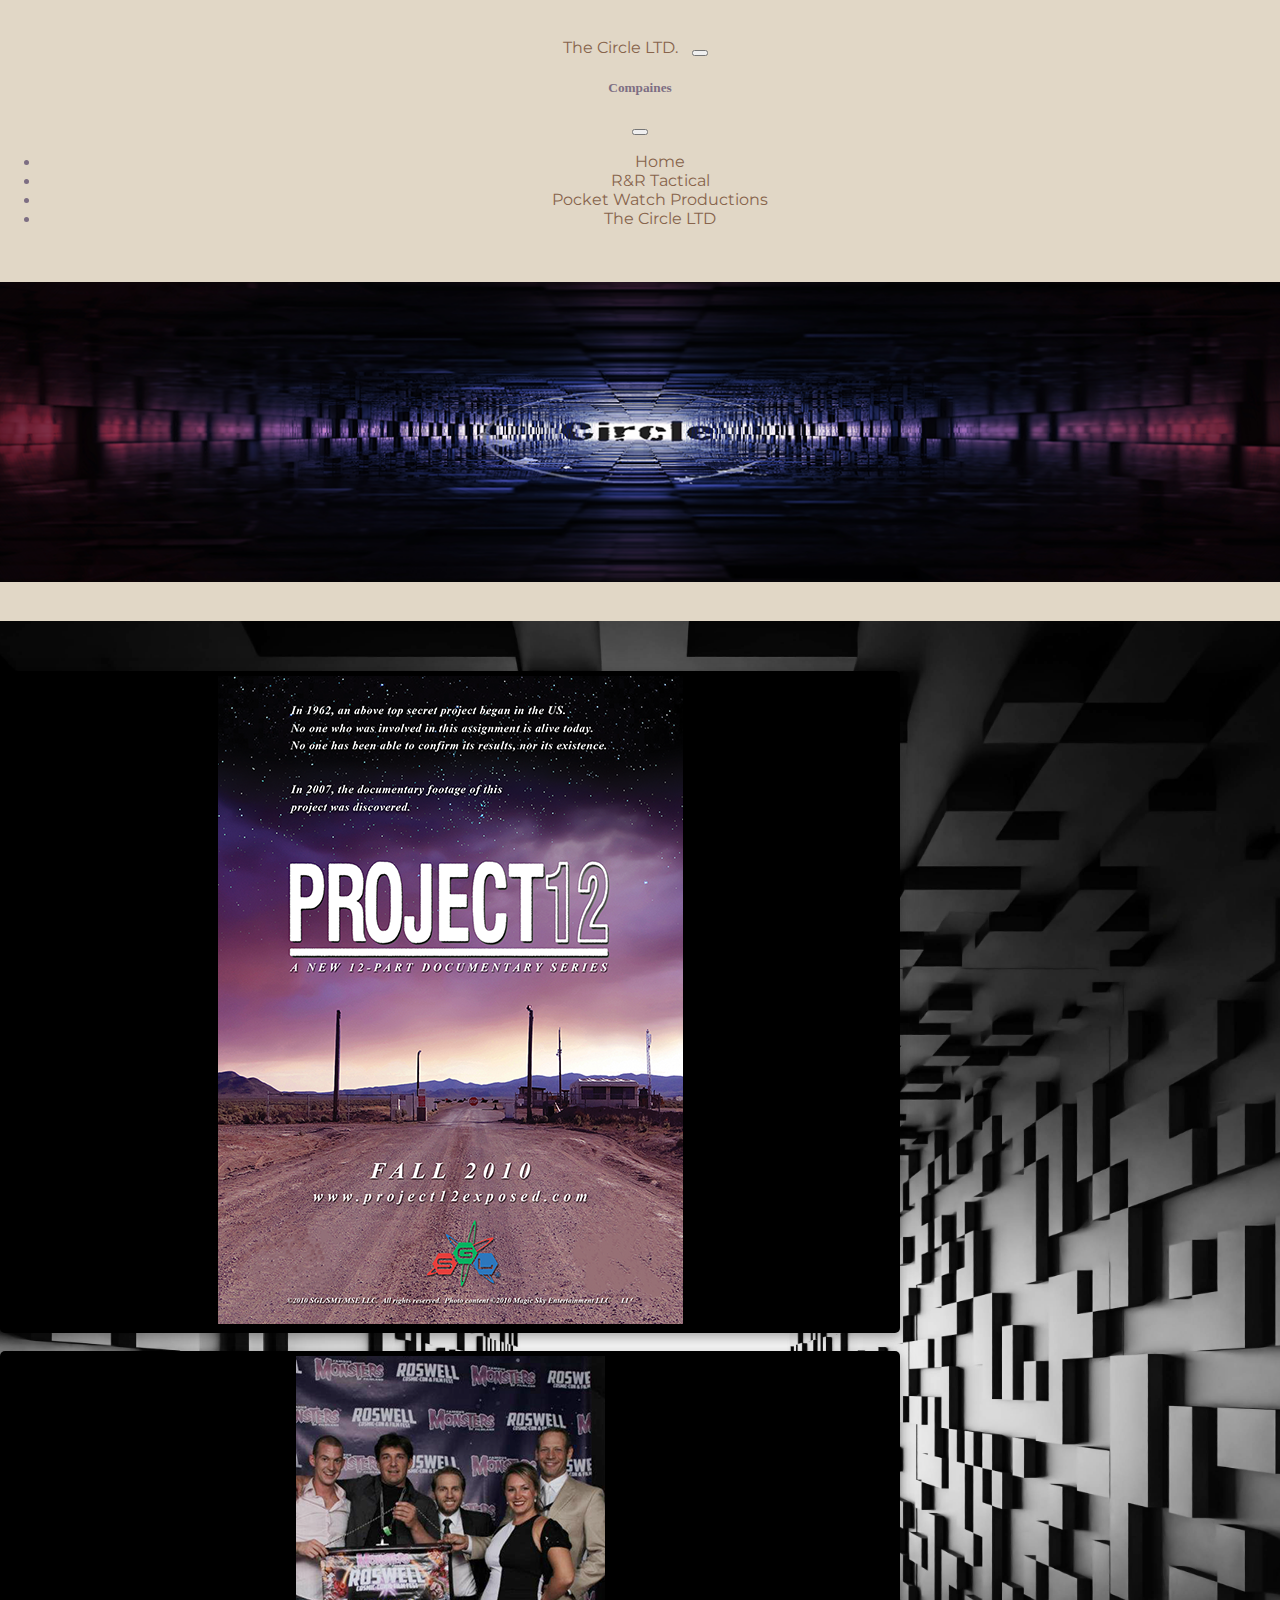
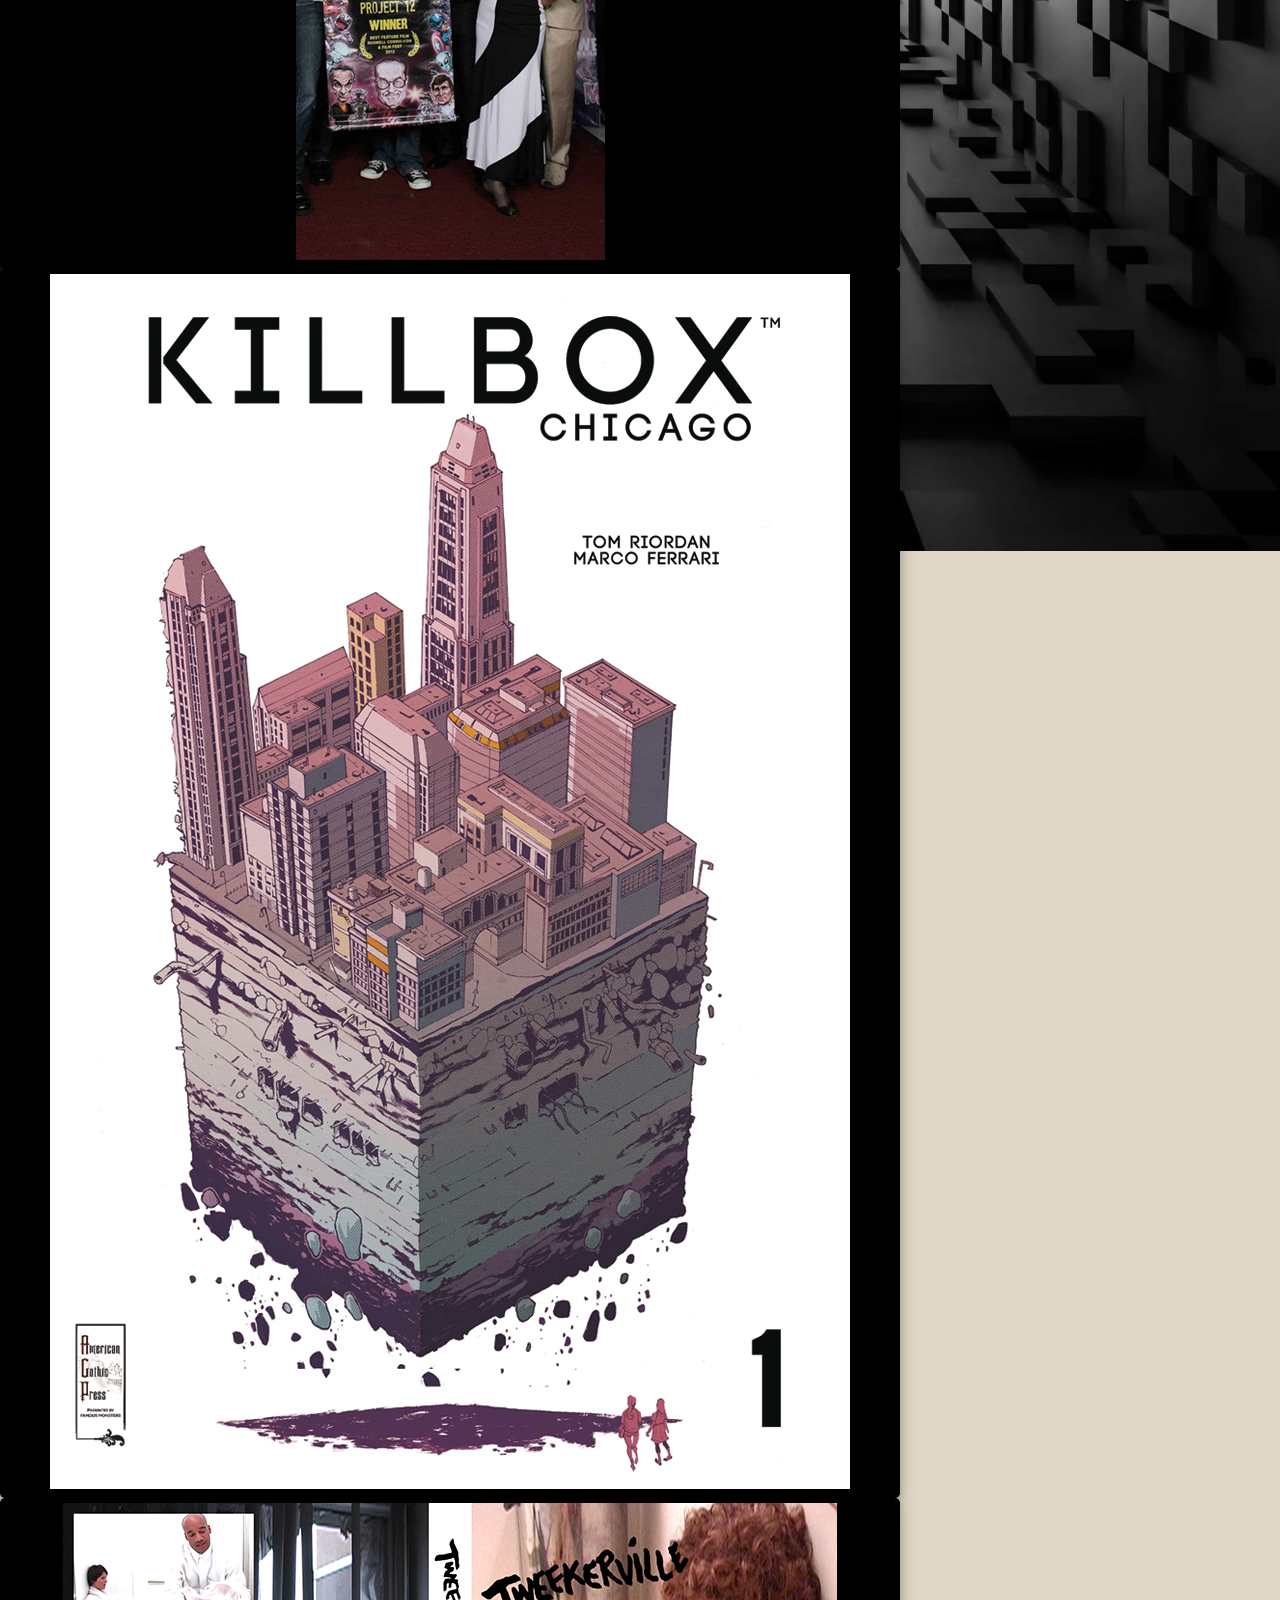
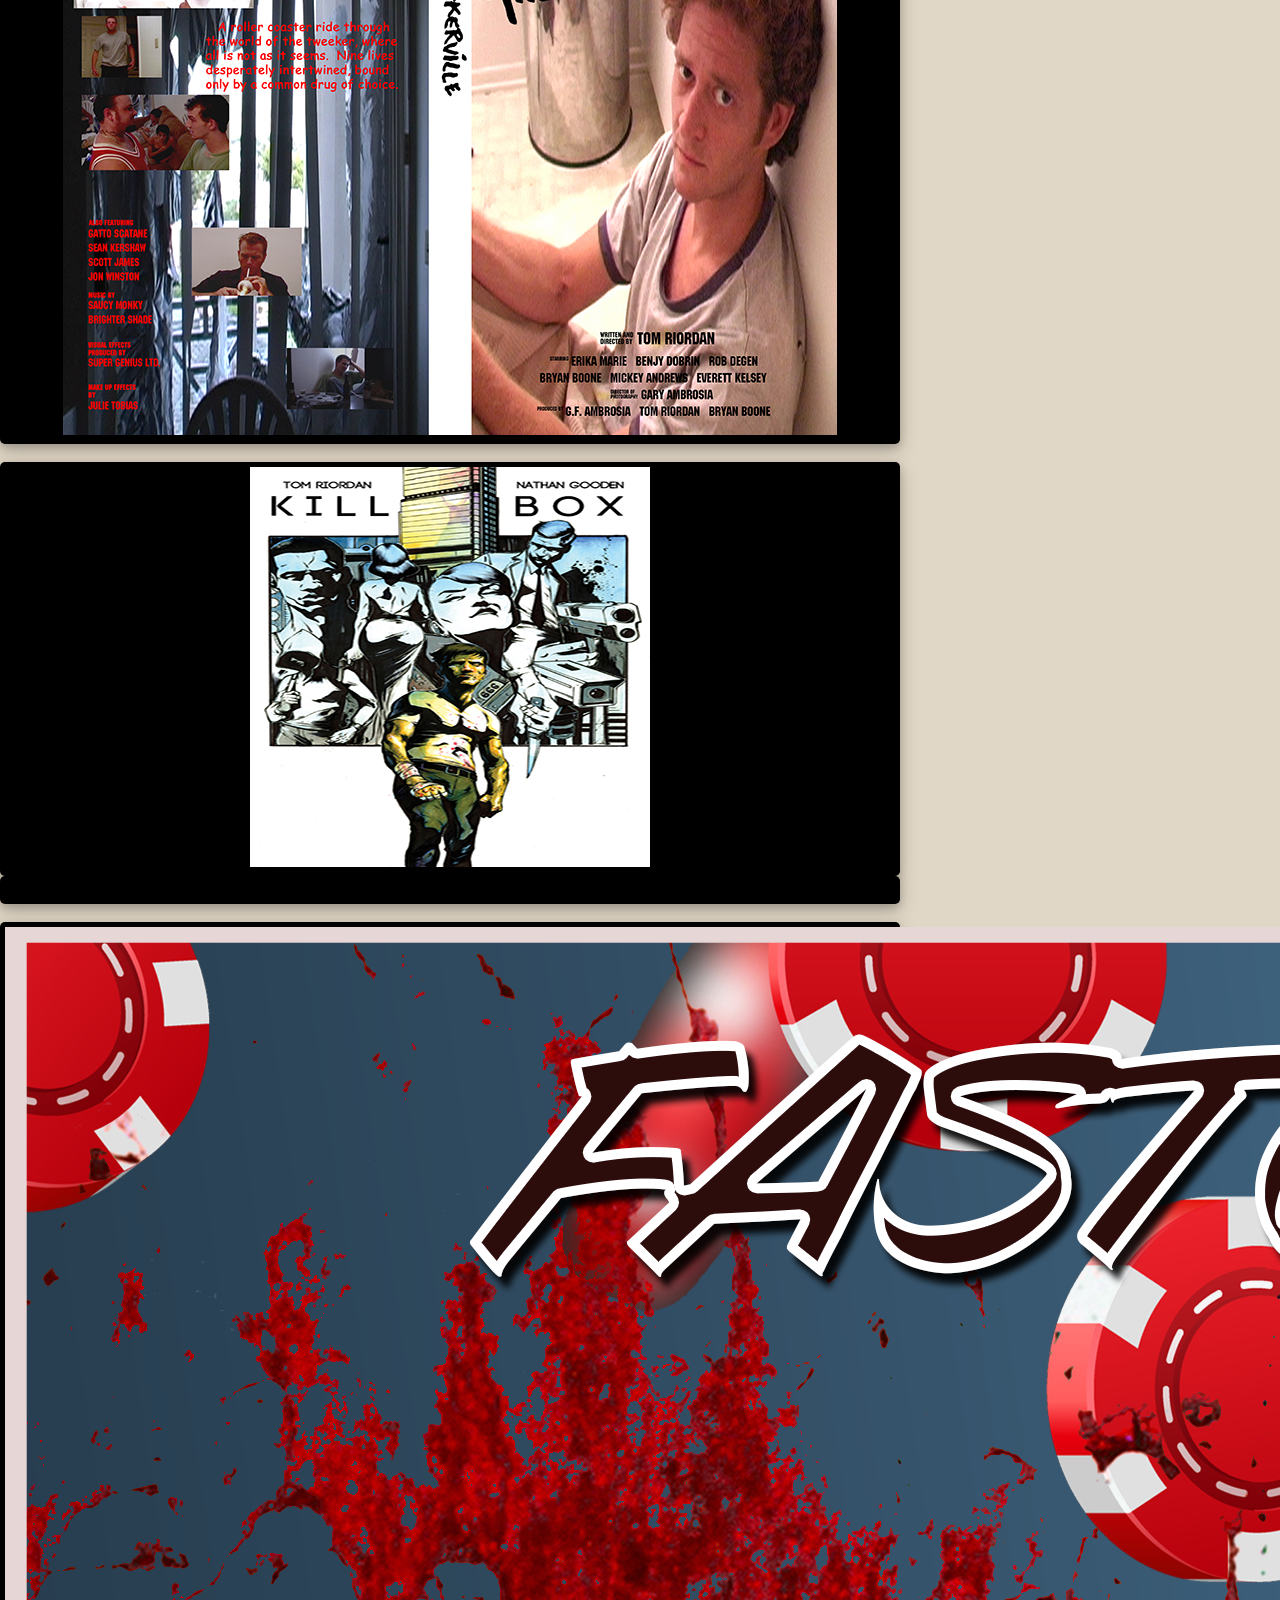
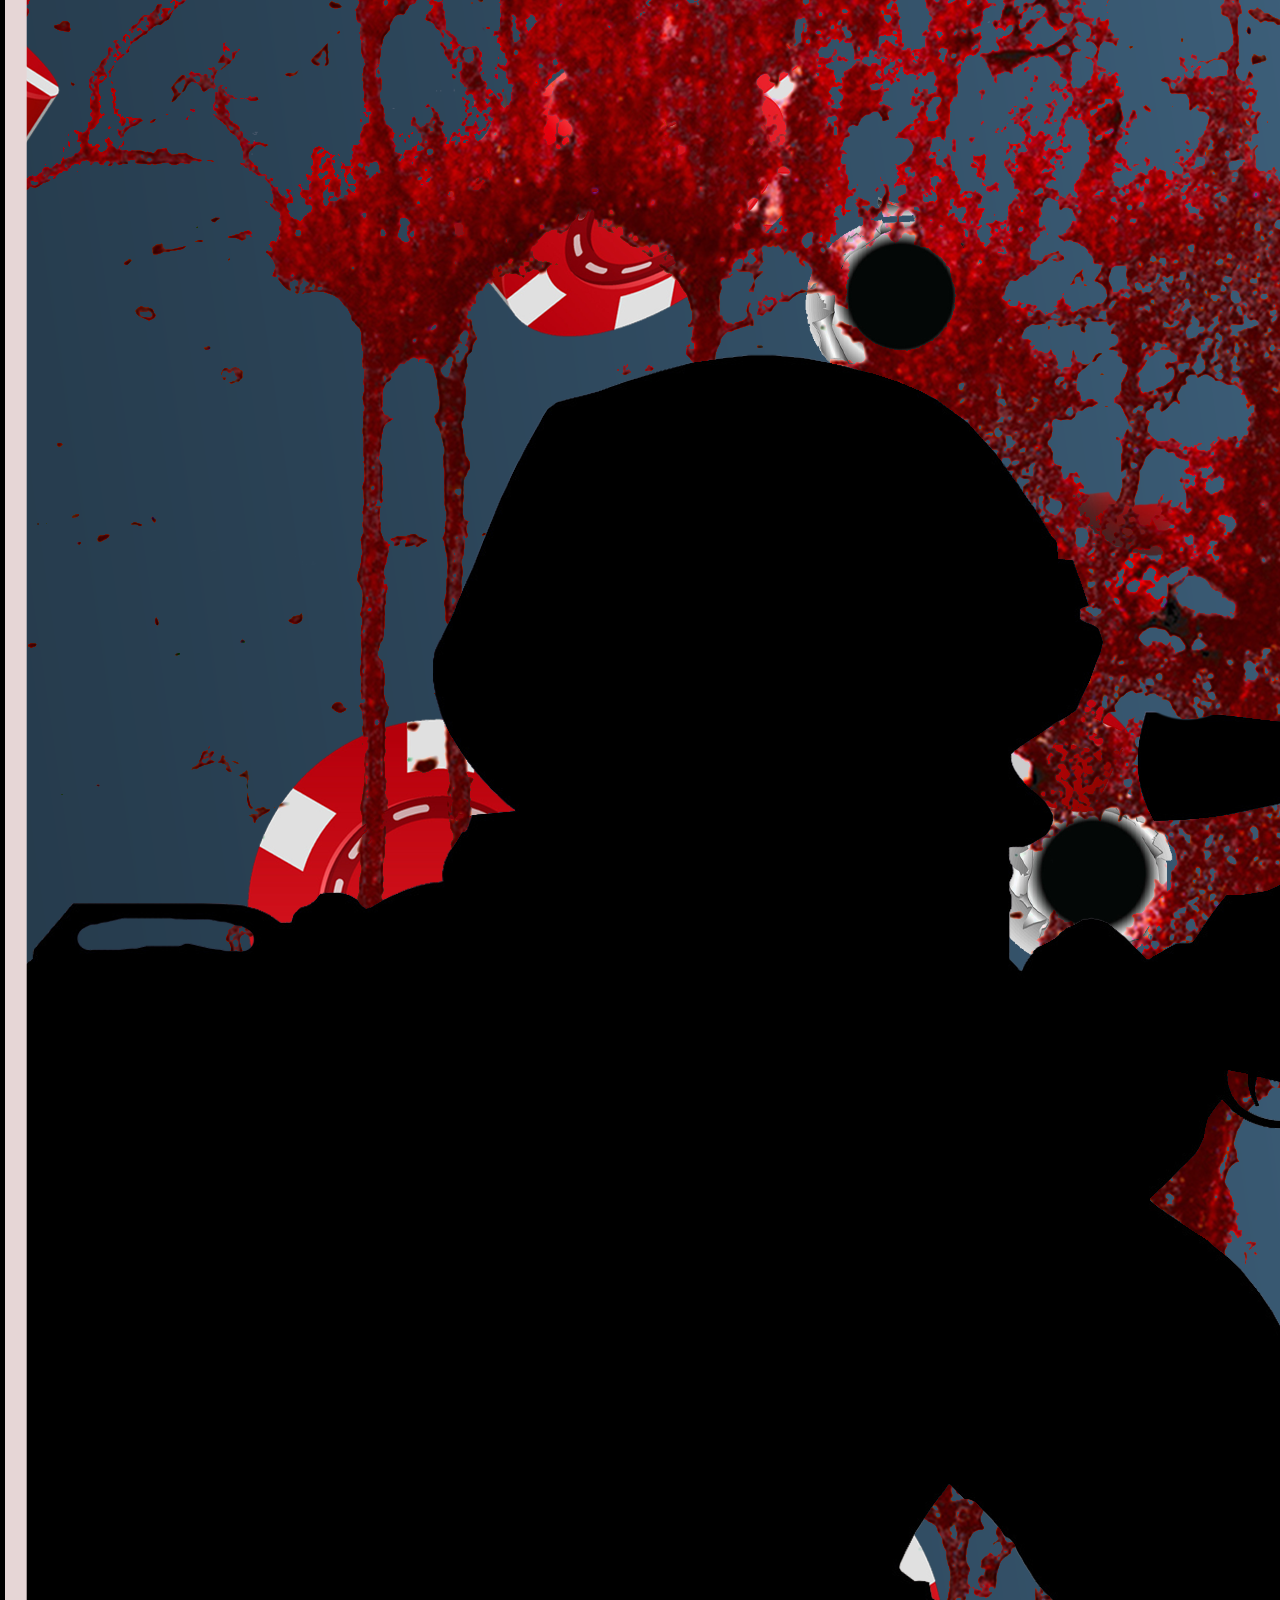
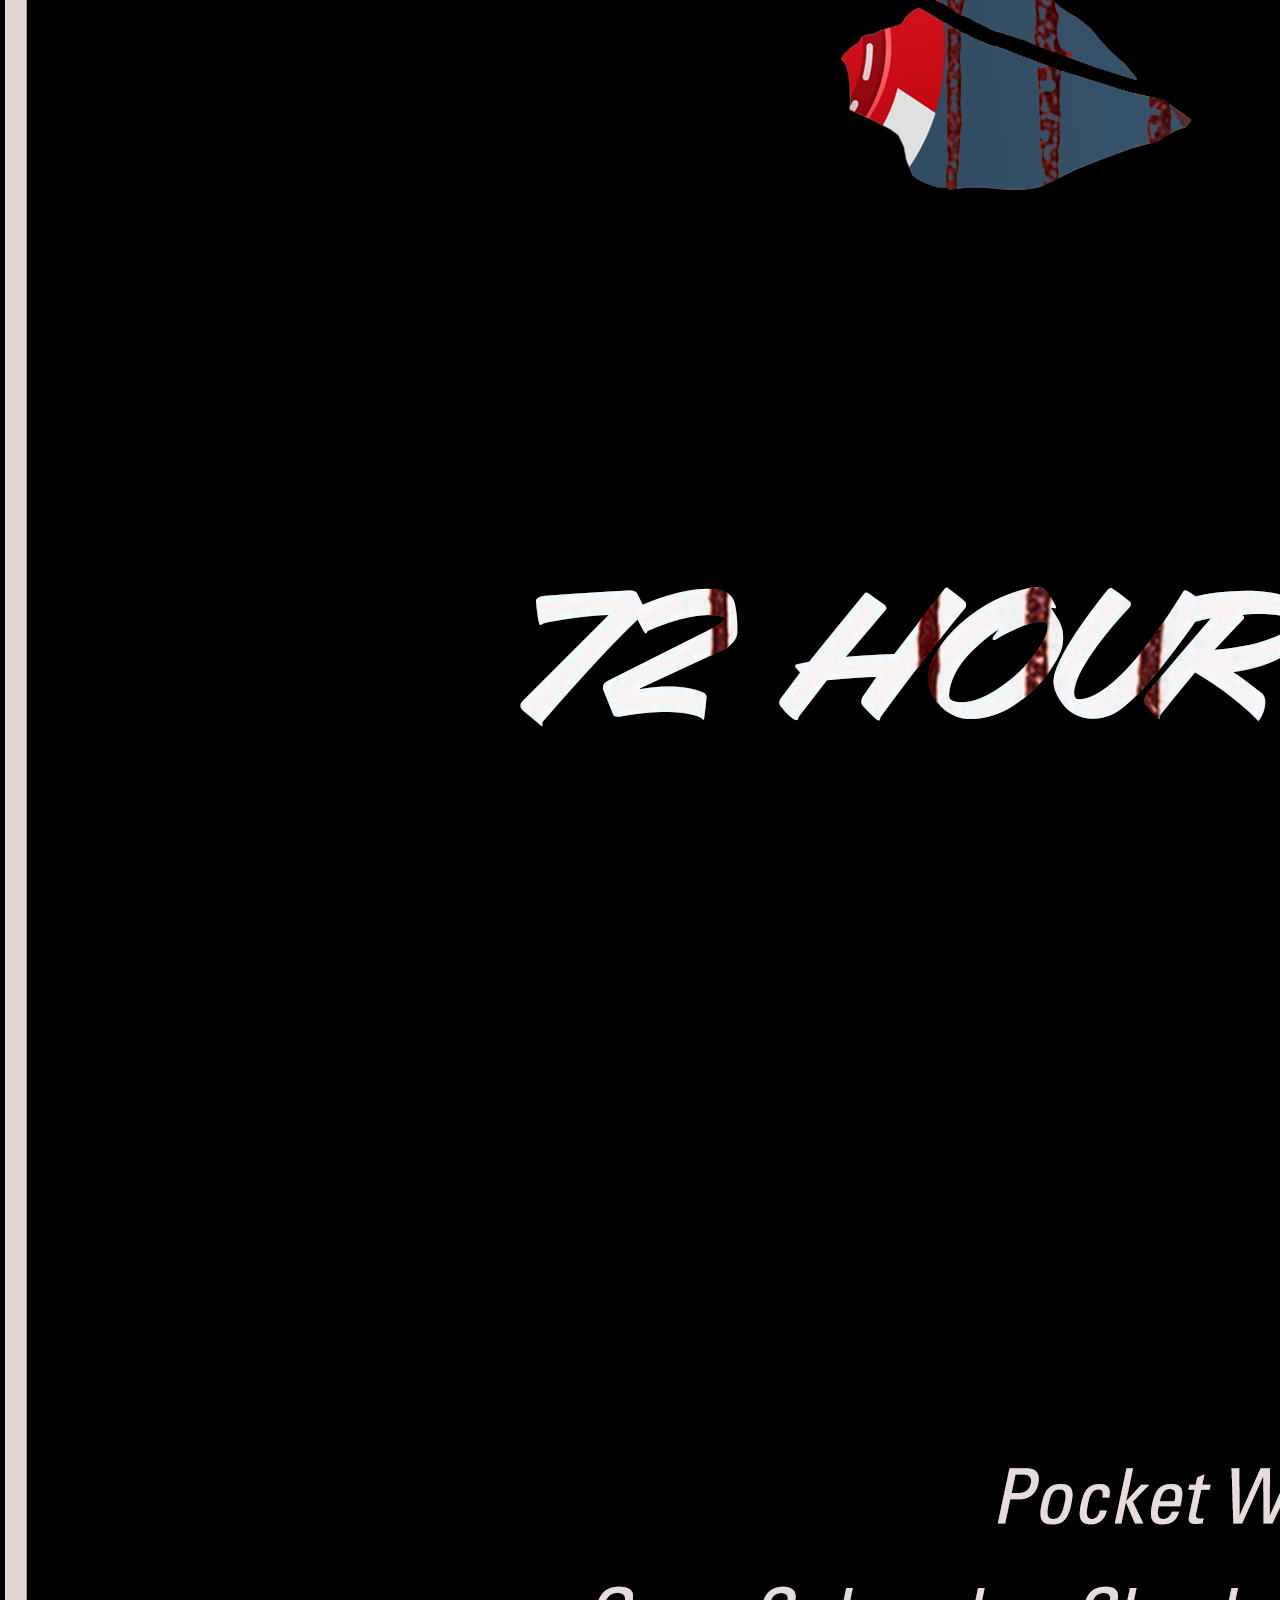
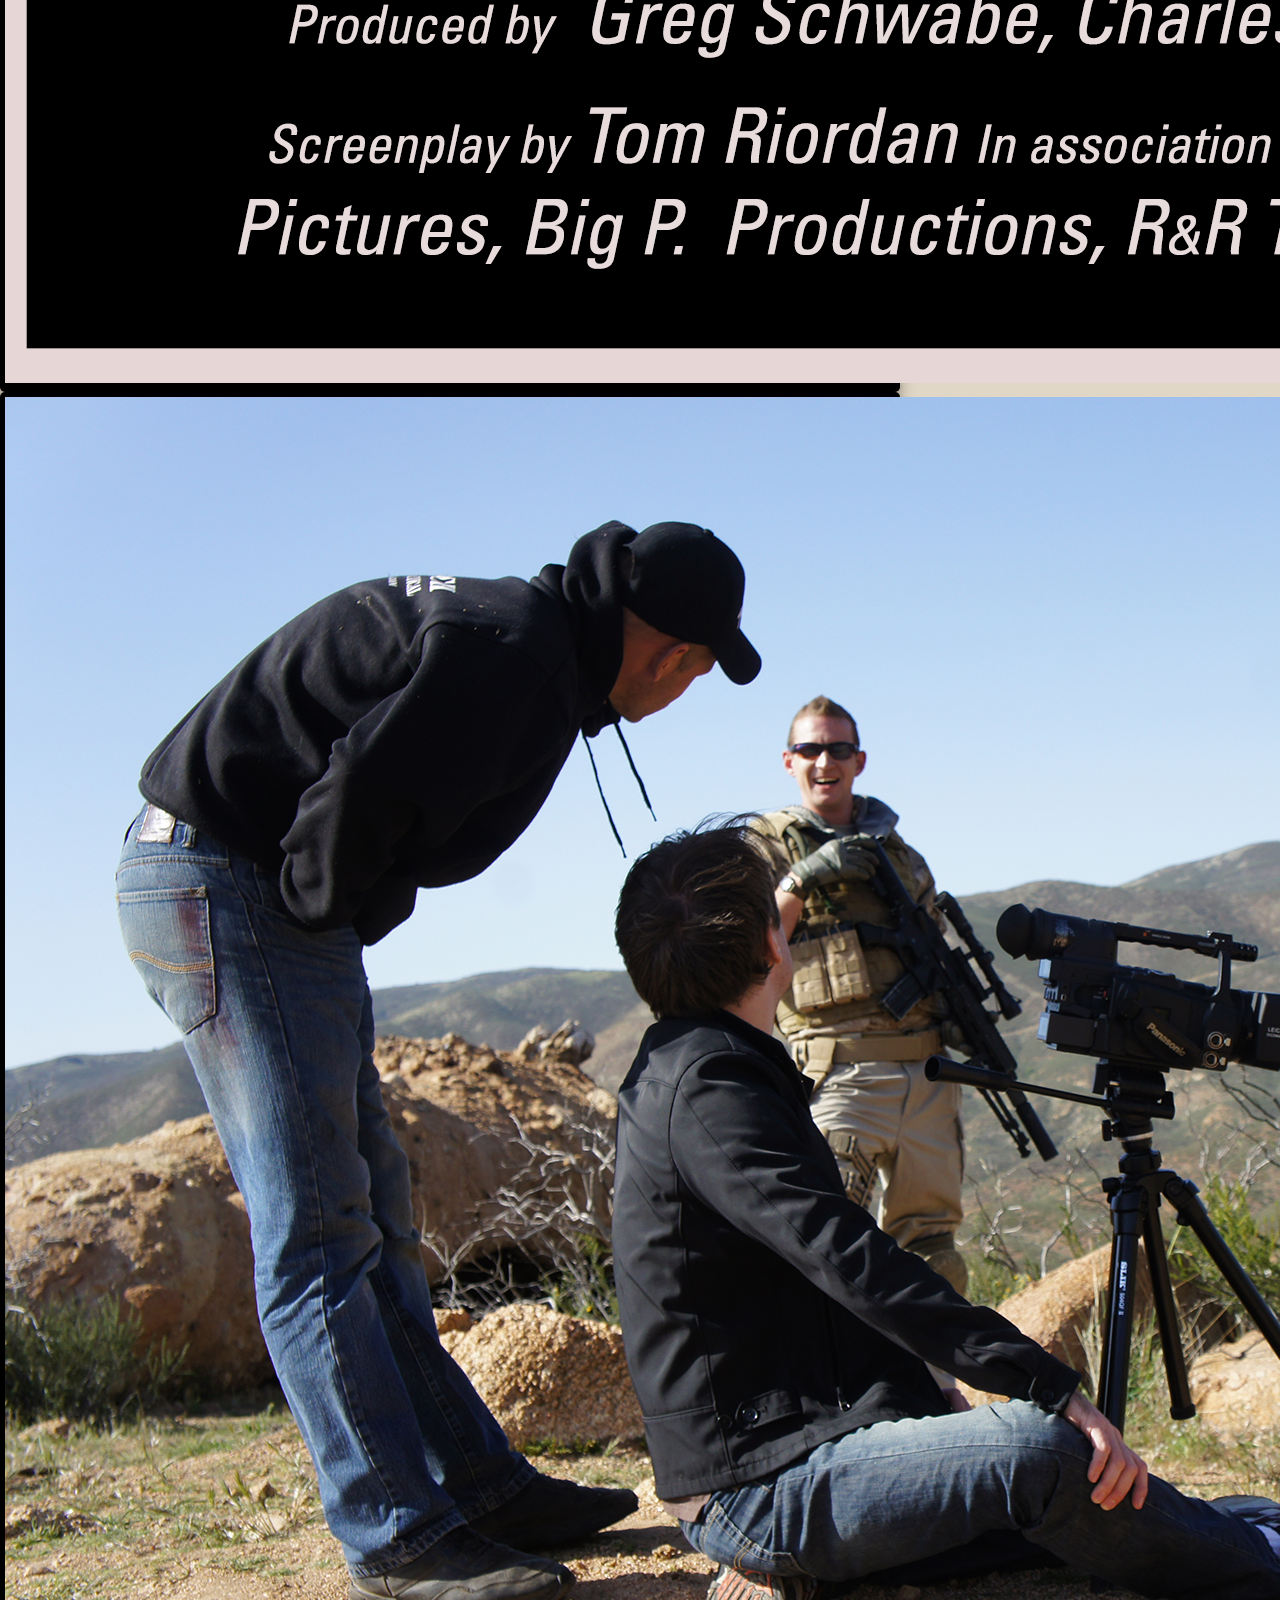
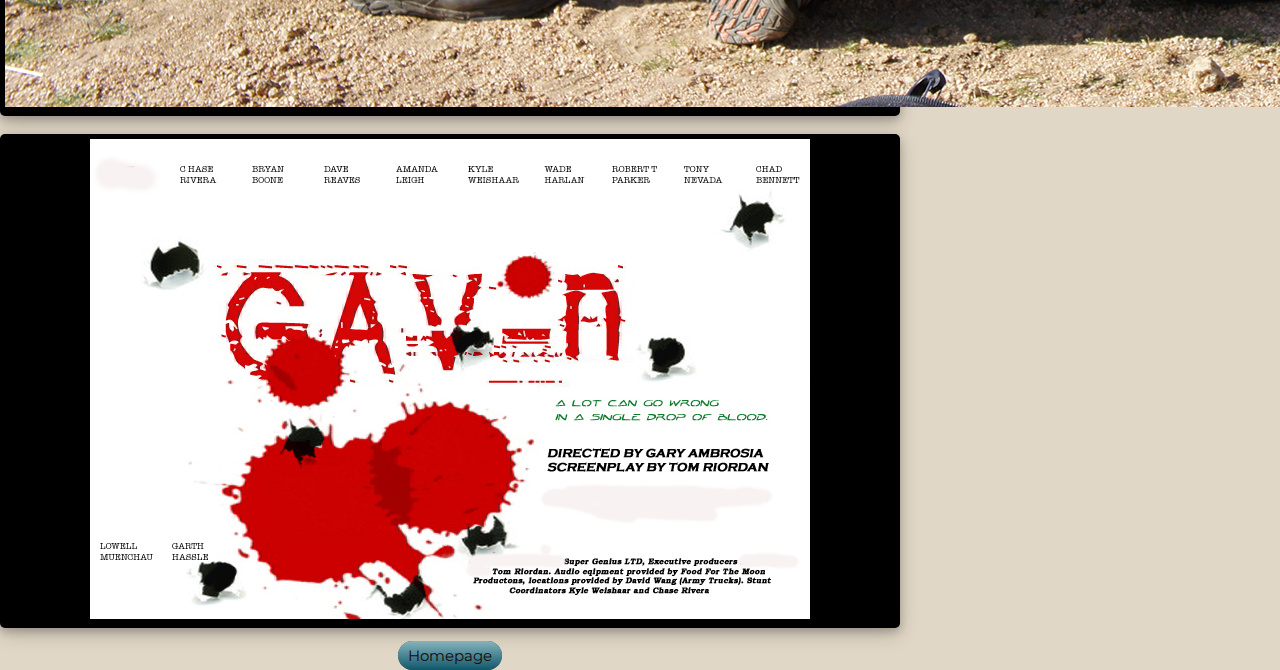
==== commit 9cd37e59: "Update circle.html" ====
--- a/circle.html
+++ b/circle.html
@@ -28,7 +28,7 @@
   <body>
     <nav class="navbar bg-transparent" aria-label="Light offcanvas navbar">
     <div class="container-fluid">
-      <a class="navbar-brand" href="#">Tom S Riordan</a>
+      <a class="navbar-brand" href="#">The Circle LTD.</a>
       <button class="navbar-toggler" type="button" data-bs-toggle="offcanvas" data-bs-target="#offcanvasNavbarLight" aria-controls="offcanvasNavbarLight" style="margin-right: 20px;">
         <span class="navbar-toggler-icon"></span>
       </button>
--- a/css styles.css
+++ b/css styles.css
@@ -5,22 +5,15 @@
   margin-top: 0px;
   margin-right: 0px;
   margin-bottom: 0;
-
   text-align: center;
 }
 
-h1 {
-  color: #0f605c;
-  font-size: 90px;
-  font-family: explora;
-  margin: 0 auto 0 auto;
-}
 
 h2 {
   font-weight: lighter;
   color: #1c484a;
   margin: 0px auto 0 auto;
-  font-family: "Times New Roman", Times, serif;
+  font-family: "Montserrat, Times New Roman", Times, serif;
   font-size: 23px;
 }
 hr {
@@ -36,6 +29,7 @@
 }
 
 p {
+	font-family: "Montserrat", cursive;}
   padding-bottom: 10px;
 }
 font-family: "Sue Ellen Francisco", cursive;
@@ -59,9 +53,6 @@
   padding-top: 0px;
   background-color: #86b3be;
 }
-#top-con {
-  background-image: none;
-}
 
 .middle-con {
   position: relative;
@@ -73,6 +64,22 @@
   position: relative;
   margin: 0;
   background-color: #ece8dd;
+}
+.test-grid {
+  display: grid;
+  gap: 1.5 rem;
+  grid-template-columns: 1fr 1fr 1fr 1fr;
+  padding-block:2rem;
+  width:min(95%,70rem);
+  margin-inline:auto ;
+}
+.test-grid-2 {
+  display: grid;
+  gap: 1.5 rem;
+  grid-template-columns: 1fr 1fr 1fr 1fr;
+  padding-block:2rem;
+  width:min(95%,70rem);
+  margin-inline:auto ;
 }
 
 /****************images************************/
@@ -100,12 +107,11 @@
   background-repeat: no-repeat;
   background-size: cover;
 }
-.bg-image: {
-  background-image: url(images/PPPheader.png);
-  height: 300px;
+.PWH-image {
+  background-color: #86b3be;
+  background-image: url(images/PPP-logo.png;);
   background-position: center;
   background-repeat: no-repeat;
-  background-size: cover;
 }
 
 .circleltd {
@@ -181,12 +187,7 @@
   margin: 10px;
   text-decoration: none;
 }
-.absoultion {
-  line-height: 2;
-  text-align: left;
-  margin: 50px auto 30px;
-  width: 50%;
-}
+
 .BR {
   line-height: 2;
   text-align: left;
@@ -211,18 +212,7 @@
   box-shadow: 0 4px 8px 0 rgba(0, 0, 0, 0.2), 0 6px 20px 0 rgba(0, 0, 0, 0.19);
   border-radius: 5px;
 }
-.ppp-Bottom {
-  line-height: 2;
-  text-align: center;
-  margin: 50px auto 30px;
-  width: 50%;
-}
-.PPP-Top {
-  line-height: 2;
-  text-align: left;
-  margin: 50px auto 30px;
-  width: 50%;
-}
+
 .RR-Page-row {
   line-height: 2;
   text-align: left;
@@ -255,19 +245,13 @@
   width: 50%;
 }
 
-.triple {
-  line-height: 2;
-  text-align: left;
-  margin: 50px auto 30px;
-  width: 50%;
-}
-
 .The-circle {
   line-height: 2;
   text-align: left;
   margin: 20px auto 20px;
   width: 50%;
 }
+.topContainer{height: 300px;width: 100%; background-color: #000; margin: 0;}
 
 /* buttons and icons */
 
@@ -381,3 +365,7 @@
   font-family: monseratt;
   color: #1c484a;
 }
+.skills-img:hover{
+  transform:scale(1.7);
+  filter: drop-shadow(30px 10px 4px #707073);
+}
